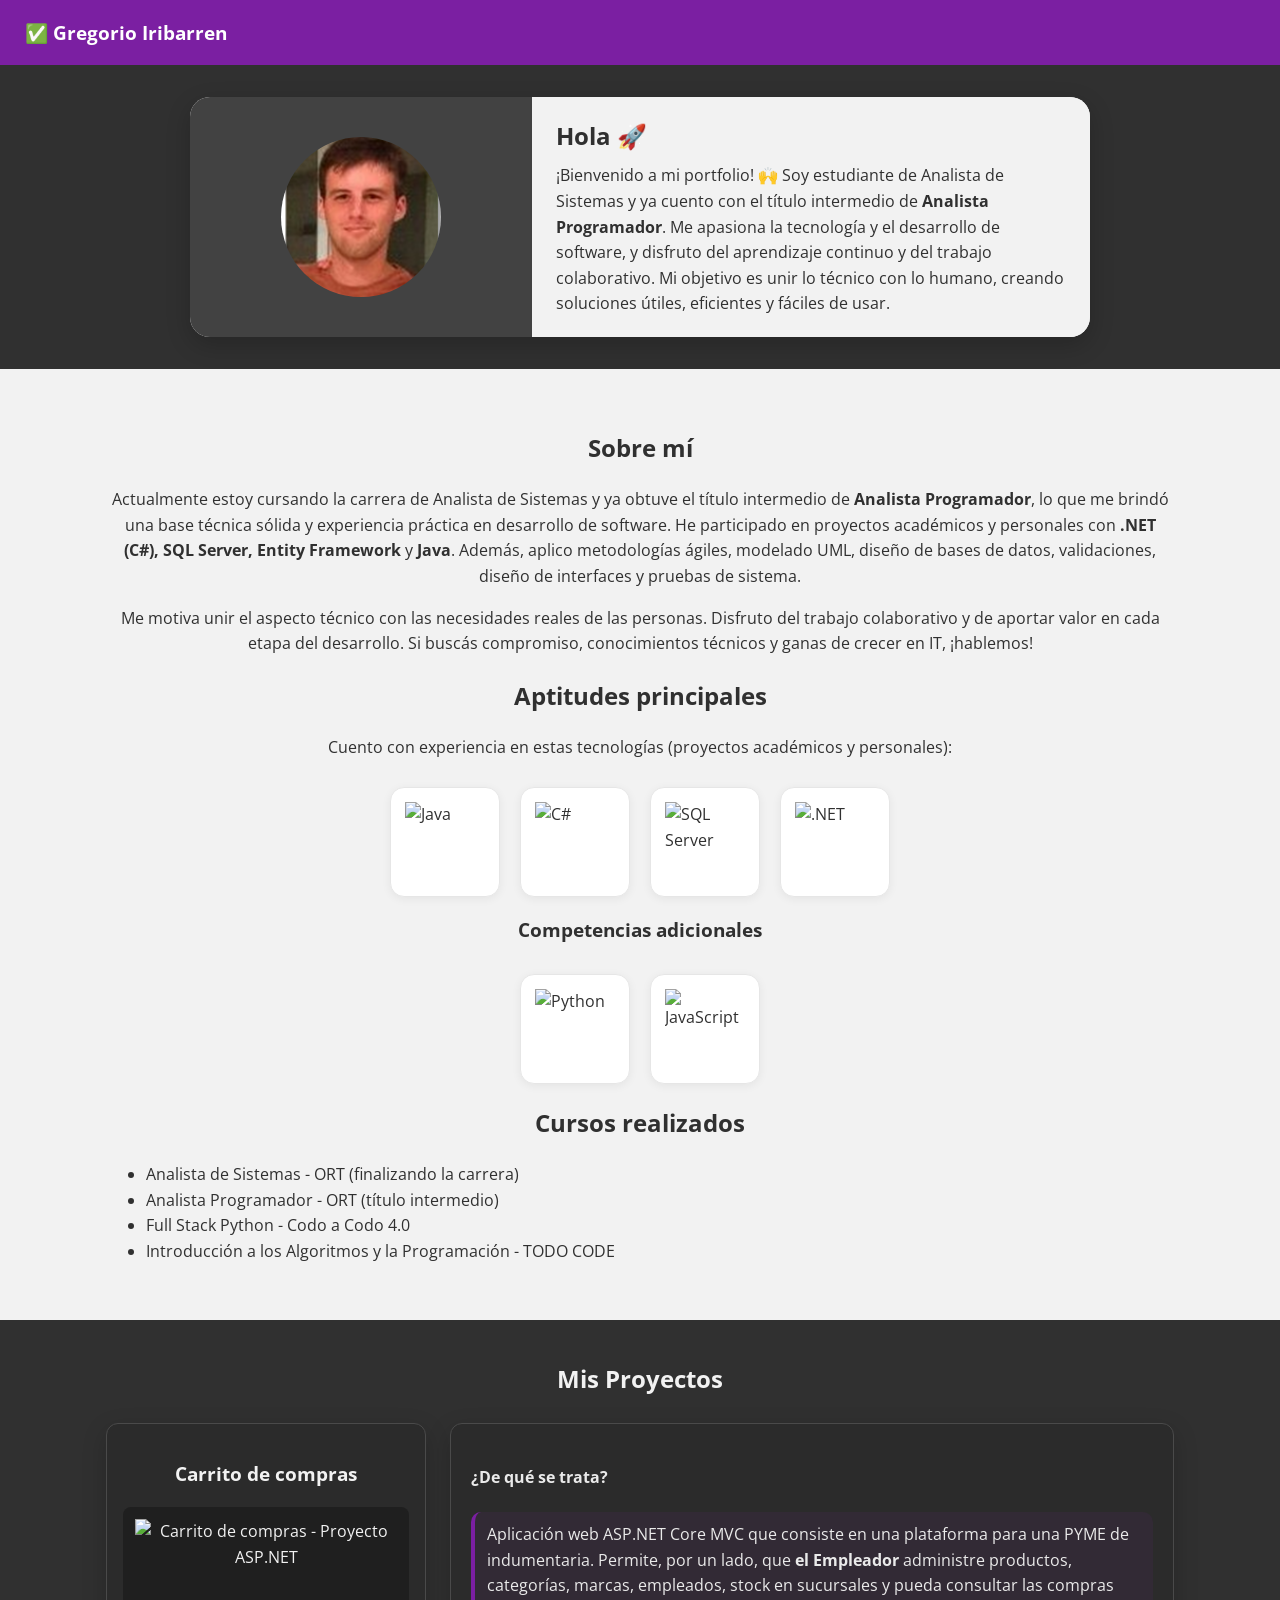
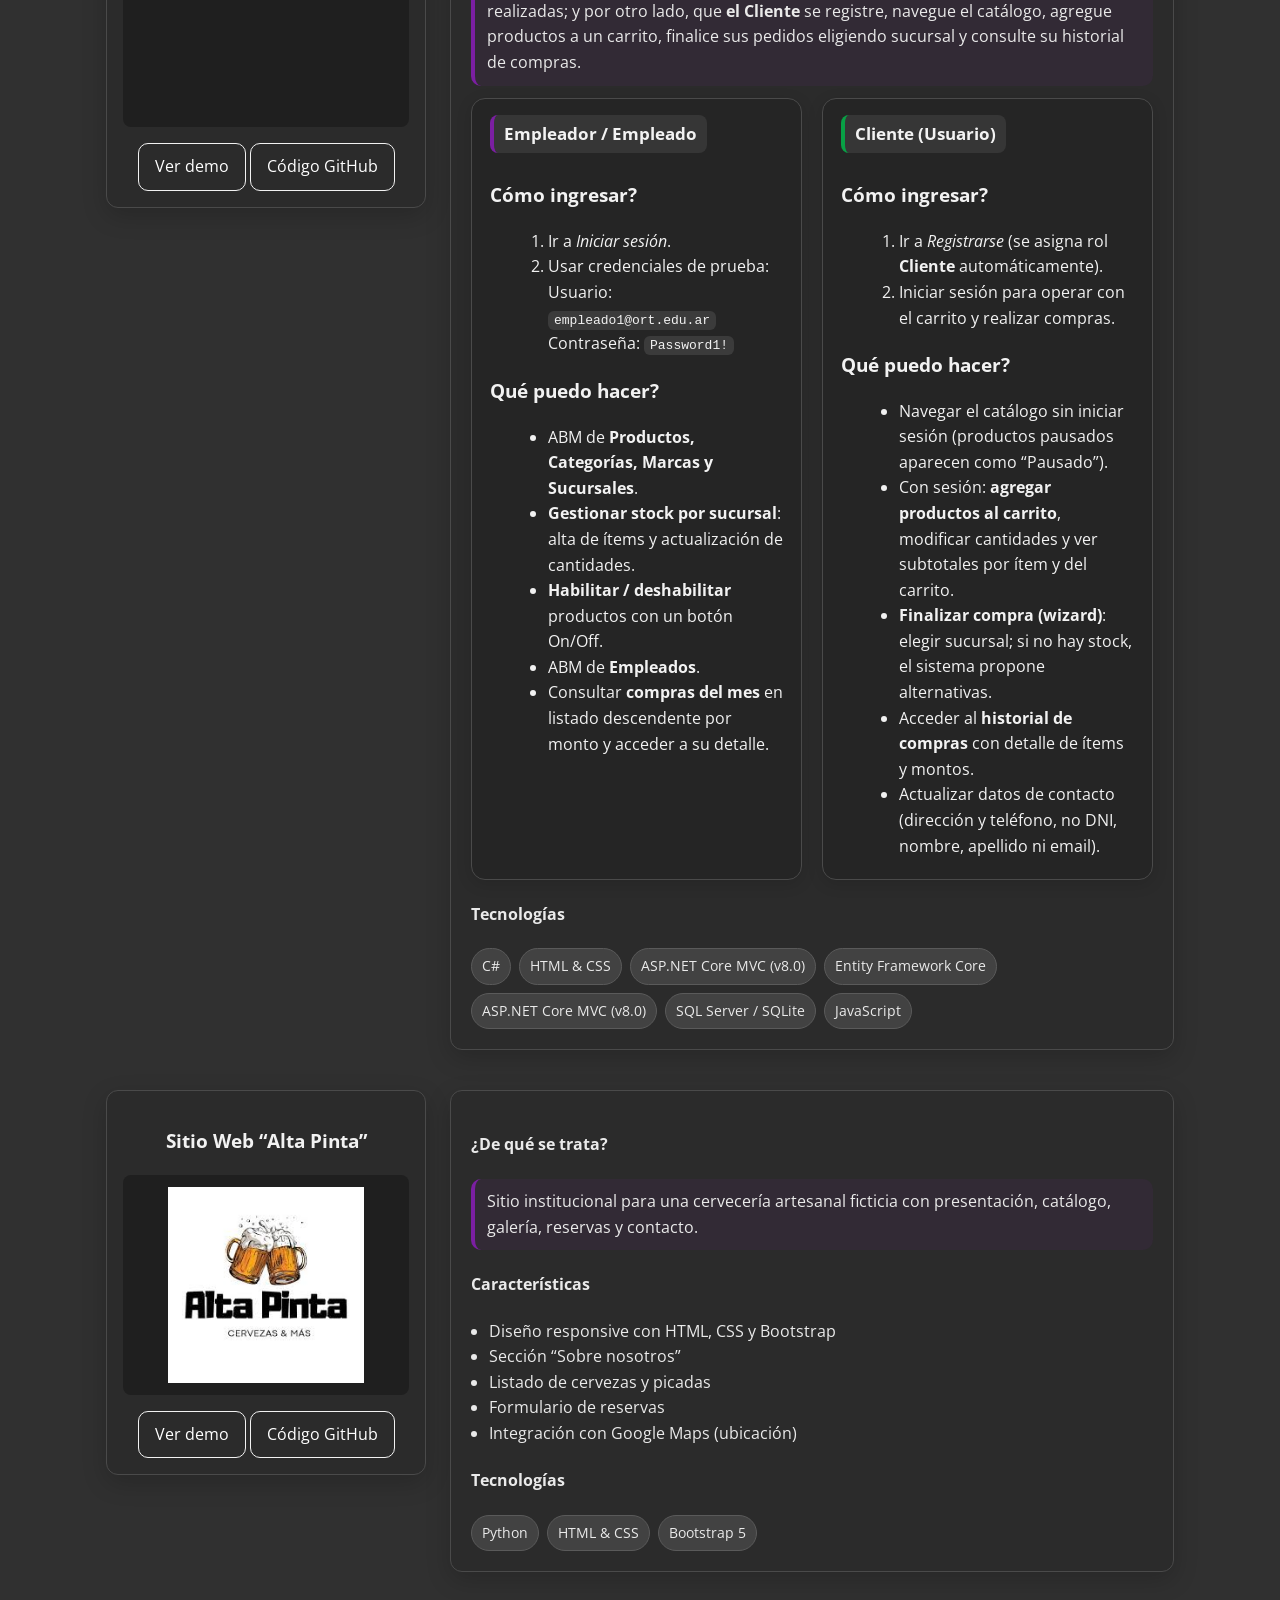
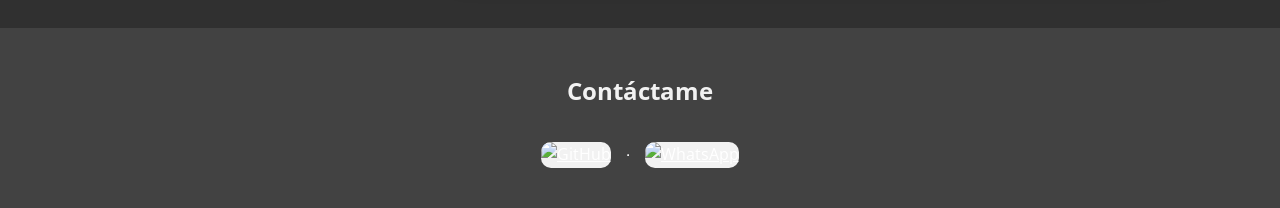
==== index.html @ 299ac236 "cambios en la descripción del proyecto 1" ====
<!DOCTYPE html>
<html lang="es">

<head>
  <meta charset="UTF-8" />
  <meta http-equiv="X-UA-Compatible" content="IE=edge" />
  <meta name="viewport" content="width=device-width, initial-scale=1.0" />
  <meta name="description"
    content="Portfolio de Gregorio Iribarren: proyectos en Java, .NET, SQL, Python y desarrollo web." />
  <link rel="icon" href="imagenes/Foto.png" />
  <title>Gregorio Iribarren / Portfolio 🔥</title>

  <link rel="preconnect" href="https://fonts.googleapis.com" />
  <link rel="preconnect" href="https://fonts.gstatic.com" crossorigin />
  <link href="https://fonts.googleapis.com/css2?family=Open+Sans:wght@400;600&display=swap" rel="stylesheet" />
  <link rel="stylesheet" href="estilos.css" />
</head>

<body>
  <header>
    <h1 class="sr-only">Portfolio de Gregorio Iribarren</h1>
    <h3>✅ Gregorio Iribarren</h3>
  </header>

  <!-- HERO -->
  <section class="uno">
    <div class="caja-central">
      <div class="caja-cara">
        <img class="cara" src="imagenes/Foto.png" alt="Foto de Gregorio" loading="lazy" />
      </div>
      <div class="caja-presentacion">
        <div>
          <h2 class="hero-titulo">Hola 🚀</h2>
          <p class="presentacion">
            ¡Bienvenido a mi portfolio! 🙌 Soy estudiante de Analista de Sistemas y ya cuento con el título intermedio
            de <strong>Analista Programador</strong>. Me apasiona la tecnología y el desarrollo de software, y disfruto
            del aprendizaje continuo y del trabajo colaborativo. Mi objetivo es unir lo técnico con lo humano, creando
            soluciones útiles, eficientes y fáciles de usar.
          </p>
        </div>
      </div>
    </div>
  </section>

  <!-- SOBRE MÍ -->
  <section class="dos">
    <div class="container">
      <h2>Sobre mí</h2>
      <p>
        Actualmente estoy cursando la carrera de Analista de Sistemas y ya obtuve el título intermedio de
        <strong>Analista Programador</strong>, lo que me brindó una base técnica sólida y experiencia práctica en
        desarrollo de software. He participado en proyectos académicos y personales con
        <strong>.NET (C#), SQL Server, Entity Framework</strong> y <strong>Java</strong>. Además, aplico metodologías
        ágiles, modelado UML, diseño de bases de datos, validaciones, diseño de interfaces y pruebas de sistema.
      </p>
      <p>
        Me motiva unir el aspecto técnico con las necesidades reales de las personas. Disfruto del trabajo colaborativo
        y de aportar valor en cada etapa del desarrollo. Si buscás compromiso, conocimientos técnicos y ganas de crecer
        en IT, ¡hablemos!
      </p>

      <h2>Aptitudes principales</h2>
      <p>Cuento con experiencia en estas tecnologías (proyectos académicos y personales):</p>

      <div class="aptitudes">
        <div class="tech-list">
          <img src="https://images.seeklogo.com/logo-png/15/1/java-logo-png_seeklogo-158094.png" class="tech" alt="Java"
            loading="lazy" />
          <img src="https://upload.wikimedia.org/wikipedia/commons/4/4f/Csharp_Logo.png" class="tech" alt="C#"
            loading="lazy" />
          <img
            src="https://w7.pngwing.com/pngs/525/959/png-transparent-microsoft-azure-sql-database-microsoft-sql-server-cloud-computing-text-trademark-logo.png"
            class="tech" alt="SQL Server" loading="lazy" />
          <img src="https://encrypted-tbn0.gstatic.com/images?q=tbn:ANd9GcSnt0s4-cSHFsZEacCtBUlw-mhL3CW2mI-KJw&s"
            class="tech" alt=".NET" loading="lazy" />
        </div>
      </div>

      <h3 class="subtitulo-centrado">Competencias adicionales</h3>
      <div class="extra-tech-list">
        <img src="https://blog.vermiip.es/wp-content/uploads/2023/10/Python-Symbol_0.png" class="tech" alt="Python"
          loading="lazy" />
        <img src="https://upload.wikimedia.org/wikipedia/commons/6/6a/JavaScript-logo.png" class="tech" alt="JavaScript"
          loading="lazy" />
      </div>

      <h2>Cursos realizados</h2>
      <ul>
        <li>Analista de Sistemas - ORT (finalizando la carrera)</li>
        <li>Analista Programador - ORT (título intermedio)</li>
        <li>Full Stack Python - Codo a Codo 4.0</li>
        <li>Introducción a los Algoritmos y la Programación - TODO CODE</li>
      </ul>
    </div>
  </section>

  <!-- PROYECTOS -->
  <section class="tres" id="proyecto">
    <div class="container">
      <h2 class="titulo-centrado">Mis Proyectos</h2>

      <!-- Proyecto 1 -->
      <div class="projects-grid">
        <article class="project-card">
          <h3>Carrito de compras</h3>
          <img
            src="https://static.vecteezy.com/system/resources/previews/002/002/773/non_2x/shopping-cart-with-shopping-bags-free-vector.jpg"
            alt="Carrito de compras - Proyecto ASP.NET" loading="lazy" />
          <div class="project-links">
            <a class="btn" href="http://www.carritocomprasropayaccesorios.somee.com" target="_blank"
              rel="noopener noreferrer">Ver
              demo</a>
            <a class="btn github-btn" href="https://github.com/gregoiri/Carrito-de-Compras" target="_blank"
              rel="noopener noreferrer">Código GitHub</a>
          </div>
        </article>

        <article class="project-info">
          <div class="project-block">
            <h4>¿De qué se trata?</h4>
            <p class="intro-proy">
             Aplicación web ASP.NET Core MVC que consiste en una plataforma para una PYME de indumentaria.
              Permite, por un lado, que <strong>el Empleador </strong>administre productos, categorías, marcas, empleados, 
              stock en sucursales y pueda consultar las compras realizadas; y por otro lado, que <strong>el Cliente</strong> se registre, 
              navegue el catálogo, agregue productos a un carrito, finalice sus pedidos eligiendo sucursal y 
              consulte su historial de compras.
            </p>

            <div class="role-cards">

              <!-- EMPLEADOR / EMPLEADO -->
              <section class="role-card">
                <div class="role-title">Empleador / Empleado</div>

                <h3>Cómo ingresar?</h3>
                <ol class="steps">
                  <li>Ir a <em>Iniciar sesión</em>.</li>
                  <li>Usar credenciales de prueba:
                    <br>Usuario: <code>empleado1@ort.edu.ar</code>
                    <br>Contraseña: <code>Password1!</code>
                  </li>
                </ol>

                <h3>Qué puedo hacer?</h3>
                <ul class="role-can">
                  <li>ABM de <strong>Productos, Categorías, Marcas y Sucursales</strong>.</li>
                  <li><strong>Gestionar stock por sucursal</strong>: alta de ítems y actualización de cantidades.</li>
                  <li><strong>Habilitar / deshabilitar</strong> productos con un botón On/Off.</li>
                  <li>ABM de <strong>Empleados</strong>.</li>
                  <li>Consultar <strong>compras del mes</strong> en listado descendente por monto y acceder a su
                    detalle.</li>
                </ul>
              </section>

              <!-- CLIENTE / USUARIO -->
              <section class="role-card">
                <div class="role-title role-user">Cliente (Usuario)</div>

                <h3>Cómo ingresar?</h3>
                <ol class="steps">
                  <li>Ir a <em>Registrarse</em> (se asigna rol <strong>Cliente</strong> automáticamente).</li>
                  <li>Iniciar sesión para operar con el carrito y realizar compras.</li>
                </ol>

                <h3>Qué puedo hacer?</h3>
                <ul class="role-can">
                  <li>Navegar el catálogo sin iniciar sesión (productos pausados aparecen como “Pausado”).</li>
                  <li>Con sesión: <strong>agregar productos al carrito</strong>, modificar cantidades y ver subtotales
                    por ítem y del carrito.</li>
                  <li><strong>Finalizar compra (wizard)</strong>: elegir sucursal; si no hay stock, el sistema propone
                    alternativas.</li>
                  <li>Acceder al <strong>historial de compras</strong> con detalle de ítems y montos.</li>
                  <li>Actualizar datos de contacto (dirección y teléfono, no DNI, nombre, apellido ni email).</li>
                </ul>
              </section>

            </div>
          </div>
          <div class="project-block">
            <h4>Tecnologías</h4>
            <ul class="badges">
              <li class="badge">C#</li>
              <li class="badge">HTML &amp; CSS</li>
              <li class="badge">ASP.NET Core MVC (v8.0)</li>
              <li class="badge">Entity Framework Core</li>
              <li class="badge">ASP.NET Core MVC (v8.0)</li>
              <li class="badge">SQL Server / SQLite</li>
              <li class="badge">JavaScript</li>


            </ul>
          </div>


        </article>
      </div>

      <!-- Proyecto 2 -->
      <div class="projects-grid" style="margin-top:40px;">
        <article class="project-card">
          <h3>Sitio Web “Alta Pinta”</h3>
          <img src="imagenes/images.jpeg" alt="Proyecto Full Stack Python - Alta Pinta (cerveza)" loading="lazy" />
          <div class="project-links">
            <a class="btn" href="https://gregoiri.github.io/AltaPinta/" target="_blank" rel="noopener noreferrer">Ver
              demo</a>
            <a class="btn github-btn" href="https://github.com/gregoiri/AltaPinta" target="_blank"
              rel="noopener noreferrer">Código GitHub</a>
          </div>
        </article>

        <article class="project-info">
          <h4>¿De qué se trata?</h4>
          <p class="intro-proy">
            Sitio institucional para una cervecería artesanal ficticia con presentación,
            catálogo, galería, reservas y contacto.
          </p>

          <div class="project-block">
            <h4>Características</h4>
            <ul class="bullets">
              <li>Diseño responsive con HTML, CSS y Bootstrap</li>
              <li>Sección “Sobre nosotros”</li>
              <li>Listado de cervezas y picadas</li>
              <li>Formulario de reservas</li>
              <li>Integración con Google Maps (ubicación)</li>
            </ul>
          </div>

          <div class="project-block">
            <h4>Tecnologías</h4>
            <ul class="badges">
              <li class="badge">Python</li>
              <li class="badge">HTML &amp; CSS</li>
              <li class="badge">Bootstrap 5</li>
            </ul>
          </div>
        </article>
      </div>
    </div>
  </section>

  <!-- FOOTER -->
  <footer>
    <h2>Contáctame</h2>
    <div class="contacto">
      <a href="https://github.com/gregoiri" target="_blank" rel="noopener noreferrer"
        aria-label="Ir al perfil de GitHub de Gregorio">
        <img src="https://cdn-icons-png.flaticon.com/512/25/25231.png" class="red-social" alt="GitHub" loading="lazy" />
      </a>
      <hr />
      <a href="https://wa.me/541168976868" target="_blank" rel="noopener noreferrer"
        aria-label="Enviar mensaje por WhatsApp a Gregorio">
        <img src="https://upload.wikimedia.org/wikipedia/commons/6/6b/WhatsApp.svg" class="red-social" alt="WhatsApp"
          loading="lazy" />
      </a>
    </div>
  </footer>
</body>

</html>
---- estilos.css ----
/* ---------- Base ---------- */
* { box-sizing: border-box; }
:root{
  --bg-dark: #303030;
  --bg-darker: #2b2b2b;
  --bg-card: #252525;
  --text: #303030;
  --text-inv: #F2F2F2;
  --brand: #7b1fa2;
  --border: #4a4a4a;
}

html { scroll-behavior: smooth; }
body{
  margin: 0;
  font-family: 'Open Sans', sans-serif;
  line-height: 1.6;
  color: var(--text);
  -webkit-font-smoothing: antialiased;
  text-rendering: optimizeLegibility;
}
.container{
  width: 100%;
  max-width: 1100px;
  margin: 0 auto;
  padding: 0 16px;
}
header{
  height: 65px;
  background-color: var(--brand);
  color: white;
  display: flex;
  align-items: center;
  padding-left: 25px;
}

/* utilidades */
.sr-only{
  position: absolute !important;
  width: 1px; height: 1px;
  padding: 0; margin: -1px;
  overflow: hidden; clip: rect(0,0,0,0);
  white-space: nowrap; border: 0;
}
.subtitulo-centrado, .titulo-centrado { text-align: center; }

/* ---------- Hero ---------- */
.cara{
  border-radius: 500px;
  width: 160px;
  height: 160px;
  object-fit: cover;
}
.uno{
  display: flex;
  justify-content: center;
  background-color: var(--bg-dark);
  color: white;
  padding: 32px 16px;
}
.caja-central{
  width: 100%;
  max-width: 900px;
  display: flex;
  gap: 0;
  border-radius: 20px;
  overflow: hidden;
  background: #F2F2F2;
  box-shadow: 0 8px 24px rgba(0,0,0,.2);
}
.caja-cara{
  display: flex;
  justify-content: center;
  align-items: center;
  width: 38%;
  background-color: #424242;
  padding: 24px;
}
.caja-presentacion{
  display: flex;
  justify-content: center;
  align-items: center;
  width: 62%;
  background-color: #F2F2F2;
  color: var(--text);
  padding: 20px 24px;
}
.hero-titulo { margin: 0 0 8px; }
.presentacion{ margin: 0; }

/* ---------- Sección “Sobre mí” ---------- */
.dos {
  background-color: #F2F2F2;
  padding: 40px 0;
}
.aptitudes{ margin-top: 8px; }
.dos h2, .dos p { text-align: center; }

.tech-list,
.extra-tech-list {
  display: flex;
  justify-content: center;
  align-items: center;
  flex-wrap: wrap;
  gap: 20px;                 /* separación prolija */
  padding-top: 10px;
}

/* ---------- Logos uniformes con animación ---------- */
.tech {
  width: 110px;
  height: 110px;
  object-fit: contain;
  aspect-ratio: 1 / 1;
  display: block;

  background: #fff;
  border: 1px solid #e6e6e6;
  border-radius: 14px;
  padding: 14px;

  box-shadow: 0 2px 10px rgba(0,0,0,.06);
  transition: transform .25s ease, box-shadow .25s ease; /* animación suave */
  will-change: transform;
}

.tech:hover,
.tech:focus-visible {
  transform: translate3d(0,-8px,0);  /* se corre un poquito para arriba */
  box-shadow: 0 10px 22px rgba(0,0,0,.18);
  outline: none;
  cursor: pointer;
}

/* ---------- Sección Proyectos ---------- */
.tres{
  background-color: var(--bg-dark);
  color: var(--text-inv);
  padding: 40px 0 56px;
}
.tres h2{ margin: 0 0 24px 0; }

/* Grid 2 columnas desktop */
.projects-grid{
  display: grid;
  grid-template-columns: 320px 1fr;
  gap: 24px;
  align-items: start;
}

/* Tarjeta izquierda */
.project-card{
  background: var(--bg-darker);
  border: 1px solid var(--border);
  border-radius: 12px;
  padding: 16px;
  text-align: center;
  box-shadow: 0 8px 24px rgba(0,0,0,.18);
}

/* Imágenes de proyectos con tamaño uniforme */
.project-card img{
  width: 100%;
  height: 220px;          /* todas igual de altas */
  object-fit: contain;    /* no deforma */
  background: #1f1f1f;    /* fondo neutro para logos */
  border-radius: 8px;
  display: block;
  margin: 10px 0 16px 0;
  padding: 12px;
}

/* Botones */
.btn, .card a, footer a{ color: white; }
.btn{
  display: inline-block;
  padding: 10px 16px;
  border: 1px solid var(--text-inv);
  border-radius: 10px;
  text-decoration: none;
  transition: transform .05s ease, background-color .2s ease, box-shadow .2s ease;
  outline: none;
}
.btn:hover{ background-color: #4a4a4a; box-shadow: 0 4px 14px rgba(0,0,0,.25); }
.btn:active{ transform: translateY(1px); }
.btn:focus-visible{
  box-shadow: 0 0 0 3px rgba(255,255,255,.3), 0 0 0 6px rgba(123,31,162,.6);
}

/* Columna derecha */
.project-info{
  background: var(--bg-darker);
  border: 1px solid var(--border);
  border-radius: 12px;
  padding: 20px;
  color: #eaeaea;
  box-shadow: 0 8px 24px rgba(0,0,0,.18);
}
.project-objetivo{ margin-top: 0; }
.project-block{ margin-top: 16px; }

/* Listas y badges */
.bullets{ margin: 8px 0 0 18px; padding: 0; }
.badges{
  display: flex; flex-wrap: wrap; gap: 8px;
  margin: 10px 0 0 0; padding: 0; list-style: none;
}
.badge{
  background: #424242;
  border: 1px solid #5a5a5a;
  border-radius: 999px;
  padding: 6px 10px;
  font-size: 14px;
  white-space: nowrap;
}

/* Nota/credenciales */
.project-note{
  margin-top: 18px;
  background: var(--bg-card);
  border-left: 4px solid var(--brand);
  padding: 12px 14px;
  border-radius: 8px;
  line-height: 1.5;
}

/* ---------- Footer ---------- */
.red-social{
  height: 60px;
  background-color: #F2F2F2;
  border-radius: 10px;
}
footer{
  background-color: #424242;
  display: flex;
  flex-direction: column;
  align-items: center;
  color: var(--text-inv);
  gap: 12px;
  padding: 24px 16px 40px;
}
.contacto{
  display: flex;
  gap: 16px;
  align-items: center;
}

.intro-proy{
  background: rgba(123,31,162,0.08);
  border-left: 4px solid var(--brand, #7b1fa2);
  padding: 10px 12px;
  border-radius: 10px;
  margin-bottom: 12px;
}

.role-cards{
  display:grid;
  gap:20px;
  grid-template-columns: repeat(auto-fit, minmax(280px, 1fr));
  margin-top:12px;
}

.role-card{
  background: var(--bg-card, #252525);
  color: var(--text-inv, #F2F2F2);
  border: 1px solid var(--border, #4a4a4a);
  border-radius: 14px;
  padding: 16px 18px;
  box-shadow: 0 4px 16px rgba(0,0,0,.12);
}

.role-title{
  font-weight: 700;
  font-size: 1.05rem;
  margin-bottom: 8px;
  padding: 6px 10px;
  border-left: 4px solid var(--brand, #7b1fa2);
  background: rgba(255,255,255,0.08);
  border-radius: 8px;
  display: inline-block;
}

.role-title.role-user{
  border-left-color: #08a045; /* leve contraste para “Usuario” */
}

.steps{ margin: 0 0 10px 18px; }
.role-can{ margin: 0 0 4px 18px; }
.role-card code{
  background: rgba(255,255,255,0.1);
  padding: 2px 6px; border-radius: 6px;
}


/* ---------- Responsive ---------- */
@media (max-width: 1000px) {
  .caja-central{
    flex-direction: column;
    max-width: 680px;
  }
  .caja-cara, .caja-presentacion{
    width: 100%;
  }
  .caja-cara{ padding: 20px; }
}

@media (max-width: 640px) {
  .cara{ width: 120px; height: 120px; }
  .projects-grid{
    grid-template-columns: 1fr; 
  }
  .tech{ width: 92px; height: 92px; padding: 12px; }
  .project-card img{ height: 180px; }
}

/* ---------- Accesibilidad: respeta “reducir movimiento” ---------- */
@media (prefers-reduced-motion: reduce) {
  * { transition: none !important; }
}
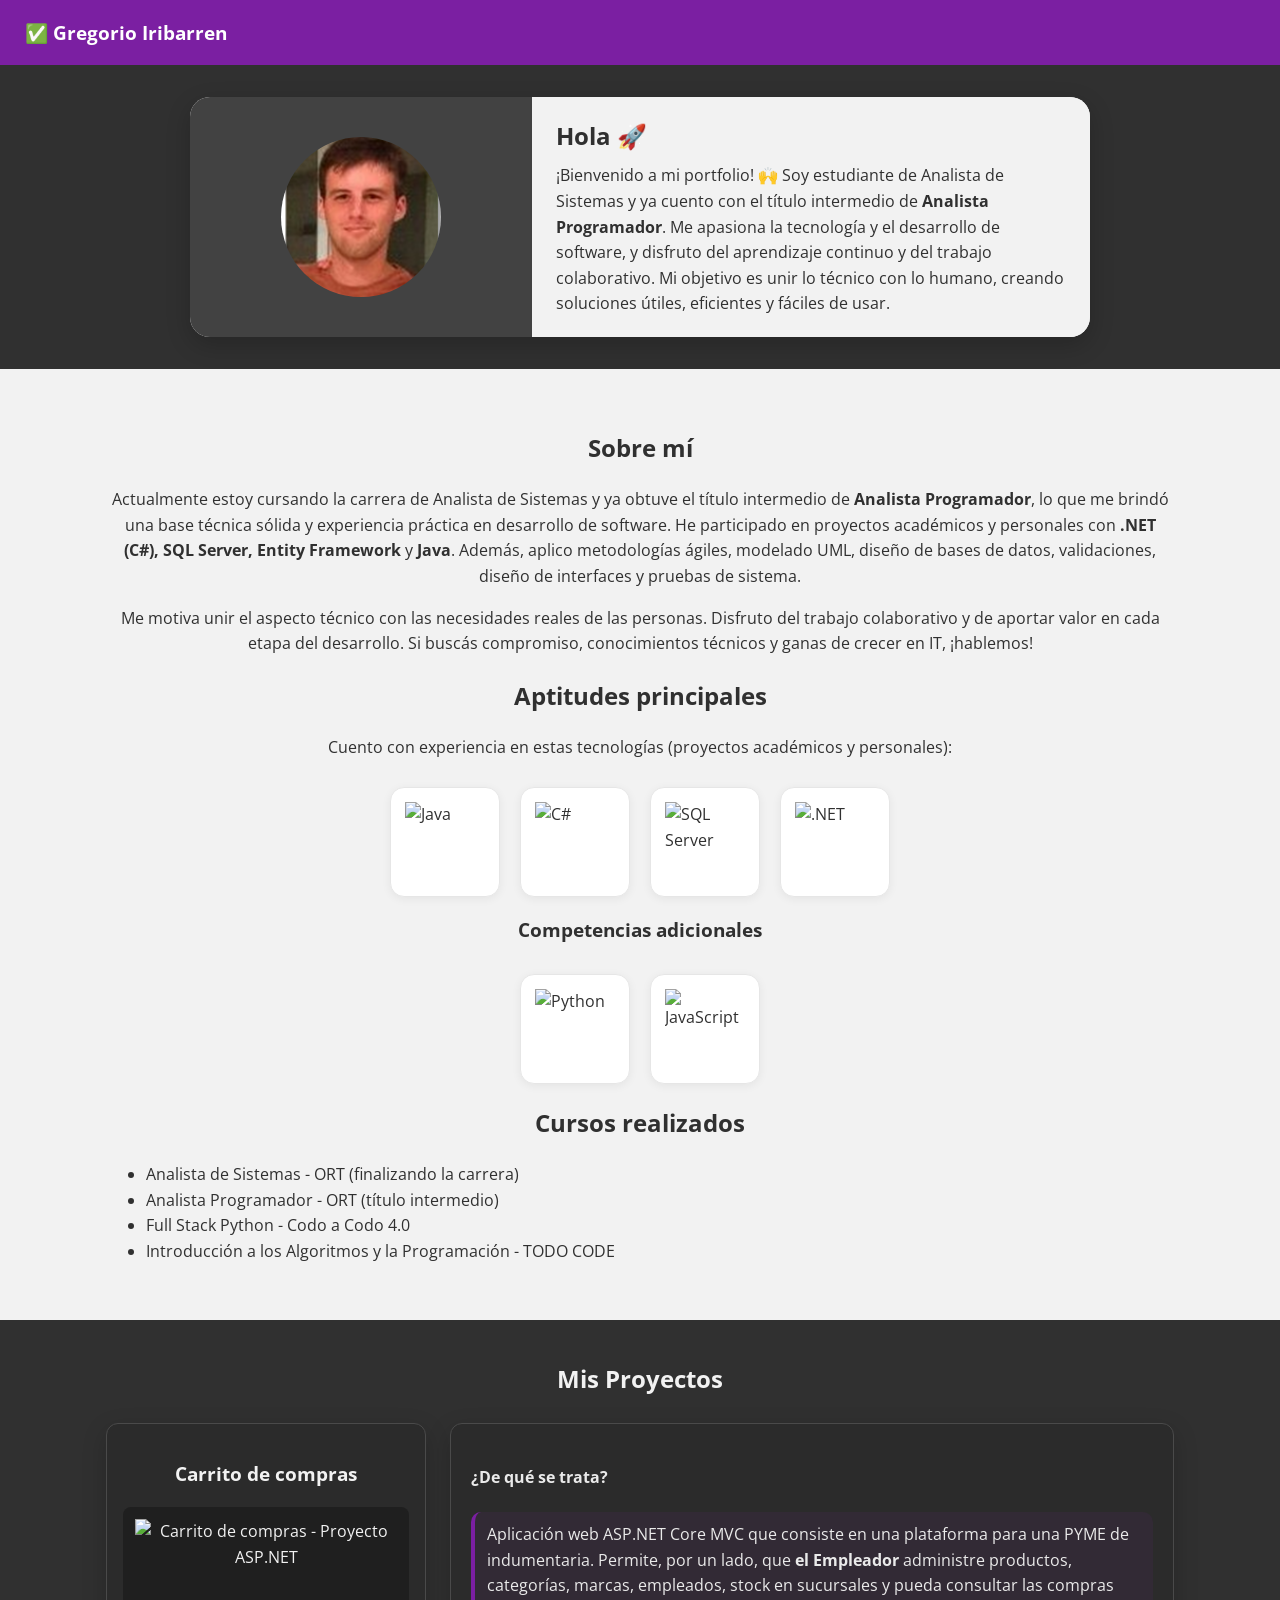
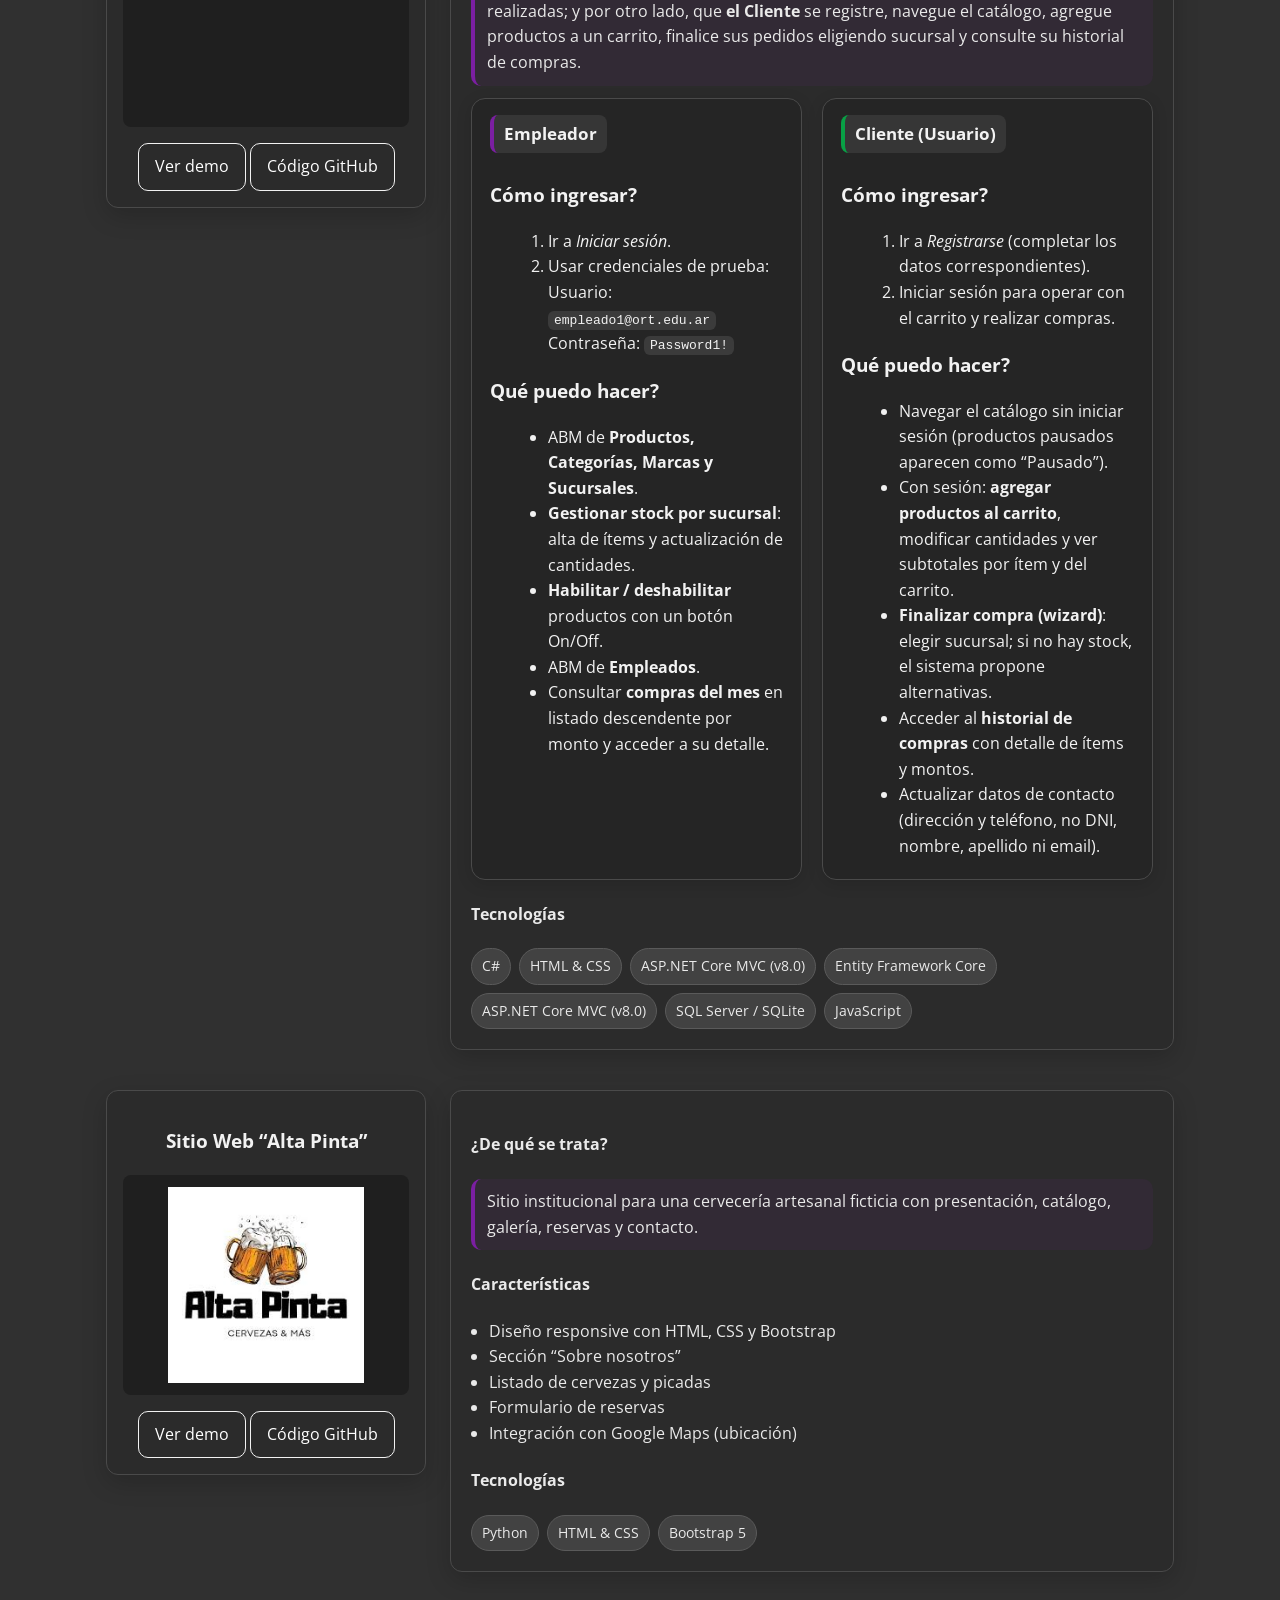
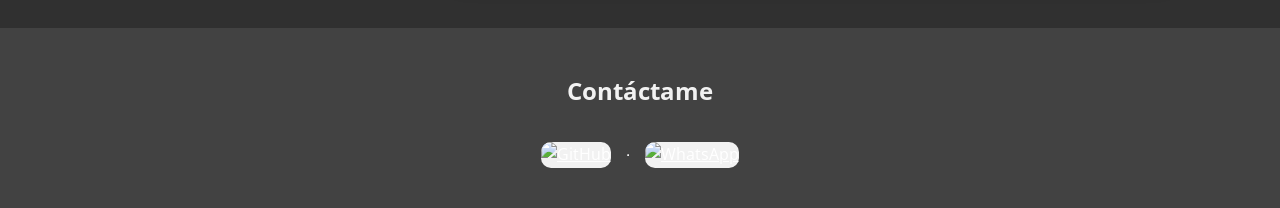
==== commit b95c8981: "cambio breve en el proyecto1" ====
--- a/index.html
+++ b/index.html
@@ -130,7 +130,7 @@
 
               <!-- EMPLEADOR / EMPLEADO -->
               <section class="role-card">
-                <div class="role-title">Empleador / Empleado</div>
+                <div class="role-title">Empleador</div>
 
                 <h3>Cómo ingresar?</h3>
                 <ol class="steps">
@@ -158,7 +158,7 @@
 
                 <h3>Cómo ingresar?</h3>
                 <ol class="steps">
-                  <li>Ir a <em>Registrarse</em> (se asigna rol <strong>Cliente</strong> automáticamente).</li>
+                  <li>Ir a <em>Registrarse</em> (completar los datos correspondientes).</li>
                   <li>Iniciar sesión para operar con el carrito y realizar compras.</li>
                 </ol>
 
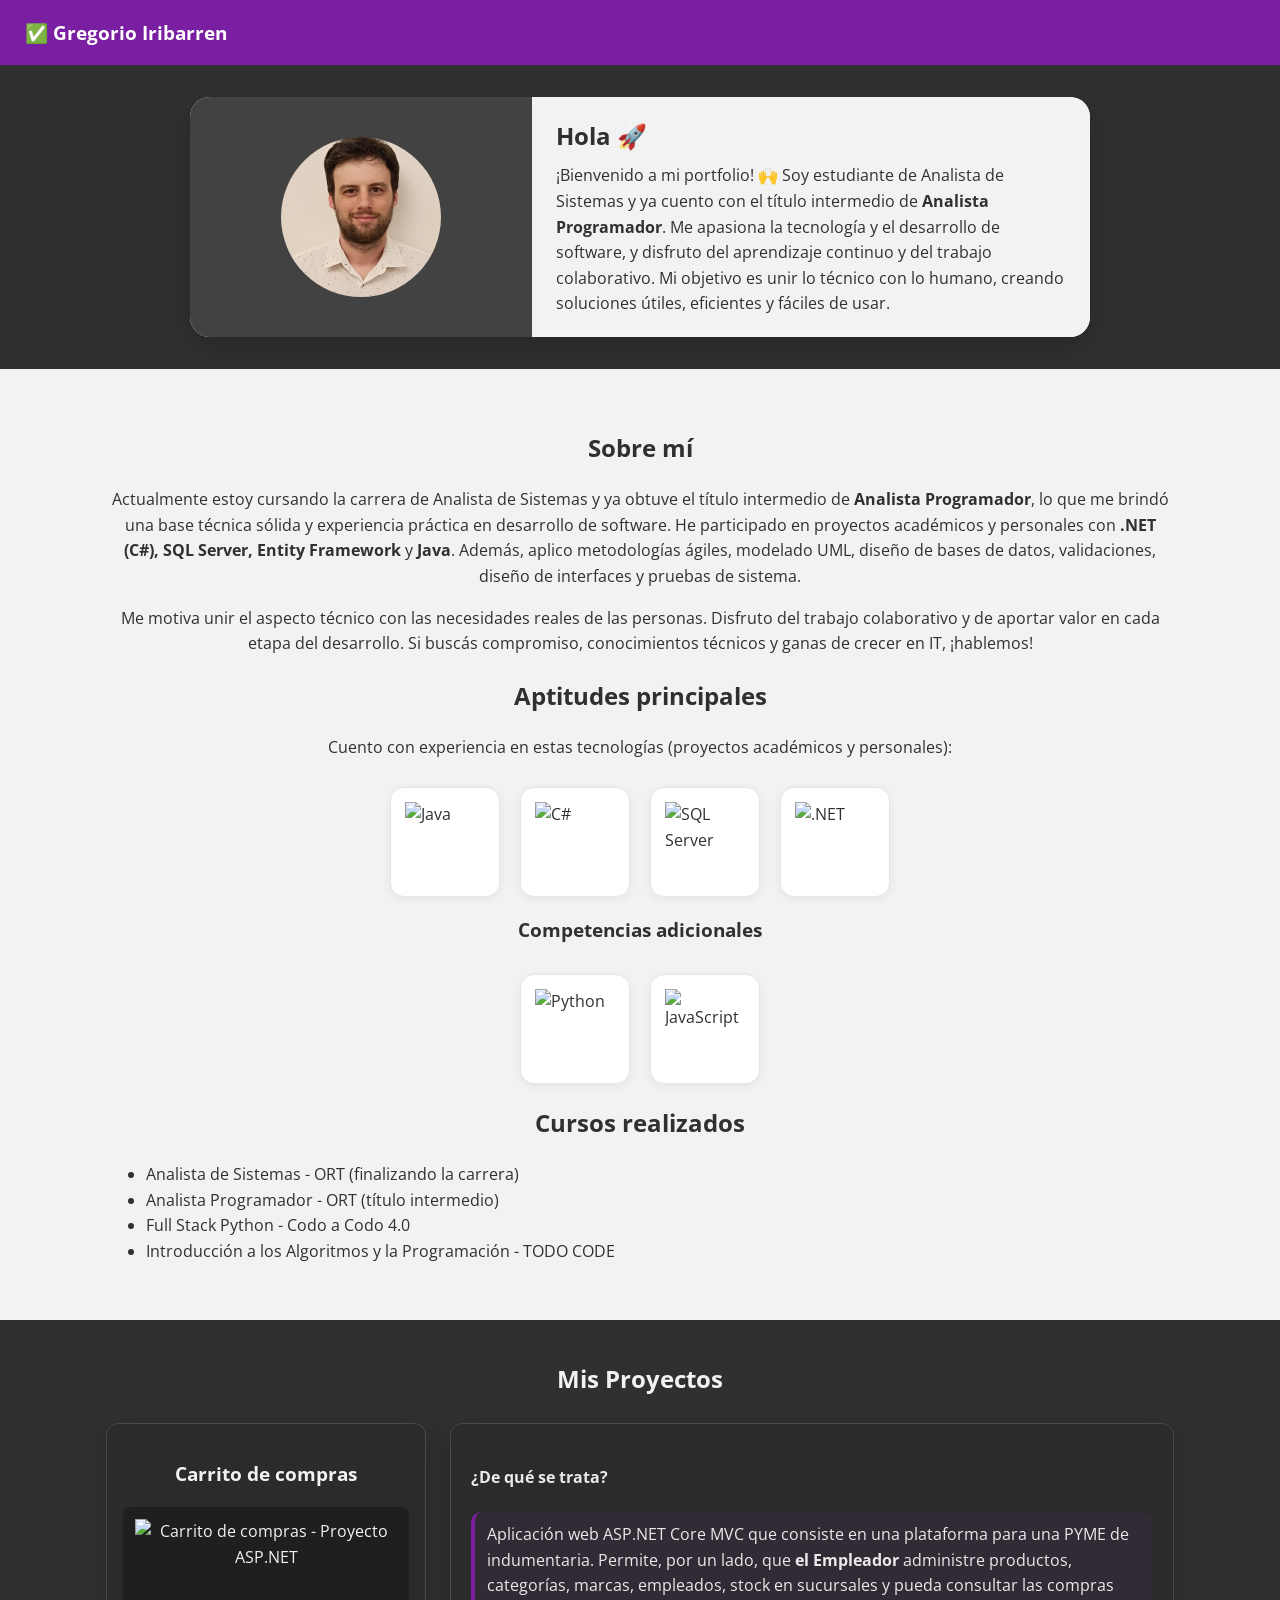
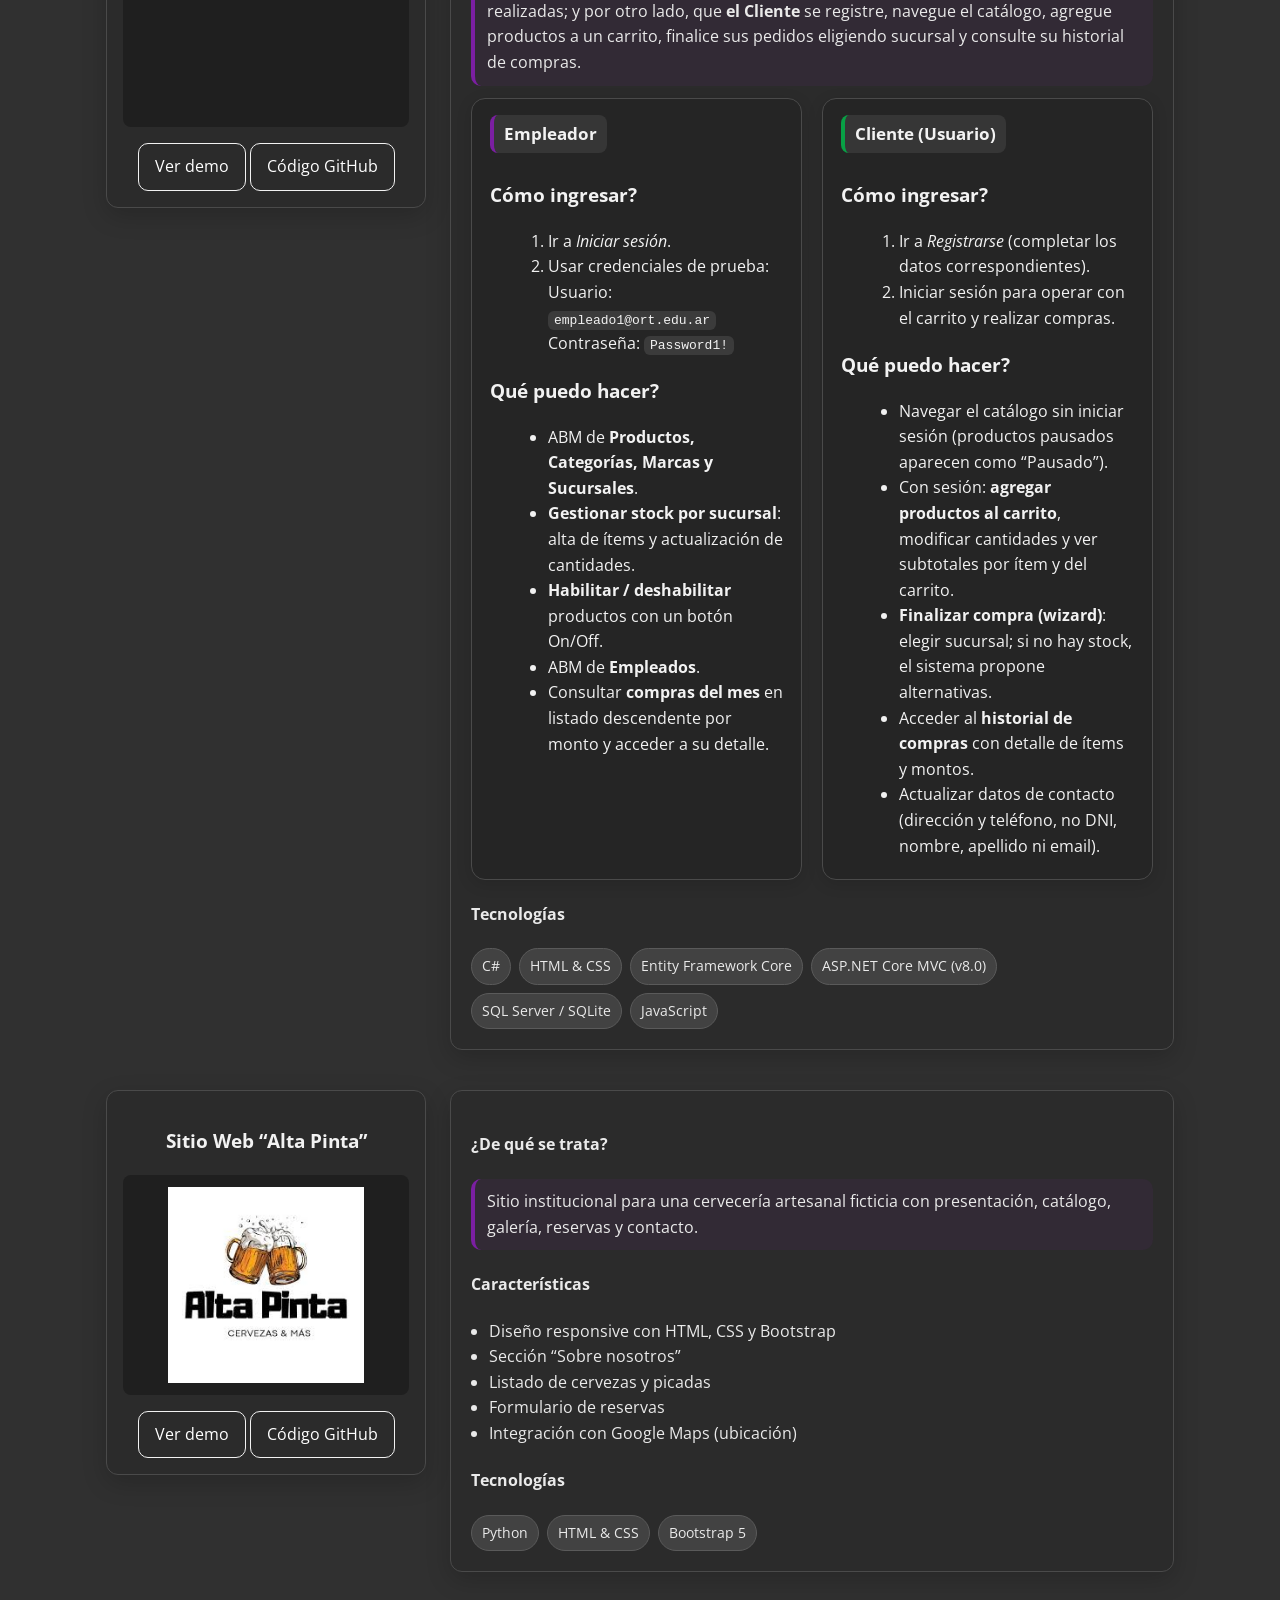
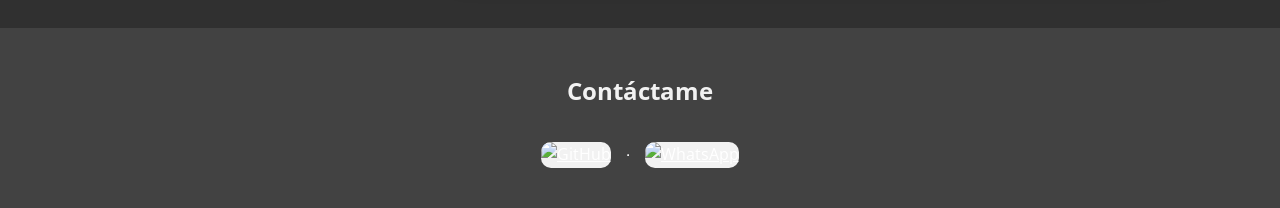
==== commit 49d42449: "eliminacion duplicado" ====
--- a/index.html
+++ b/index.html
@@ -181,7 +181,6 @@
             <ul class="badges">
               <li class="badge">C#</li>
               <li class="badge">HTML &amp; CSS</li>
-              <li class="badge">ASP.NET Core MVC (v8.0)</li>
               <li class="badge">Entity Framework Core</li>
               <li class="badge">ASP.NET Core MVC (v8.0)</li>
               <li class="badge">SQL Server / SQLite</li>
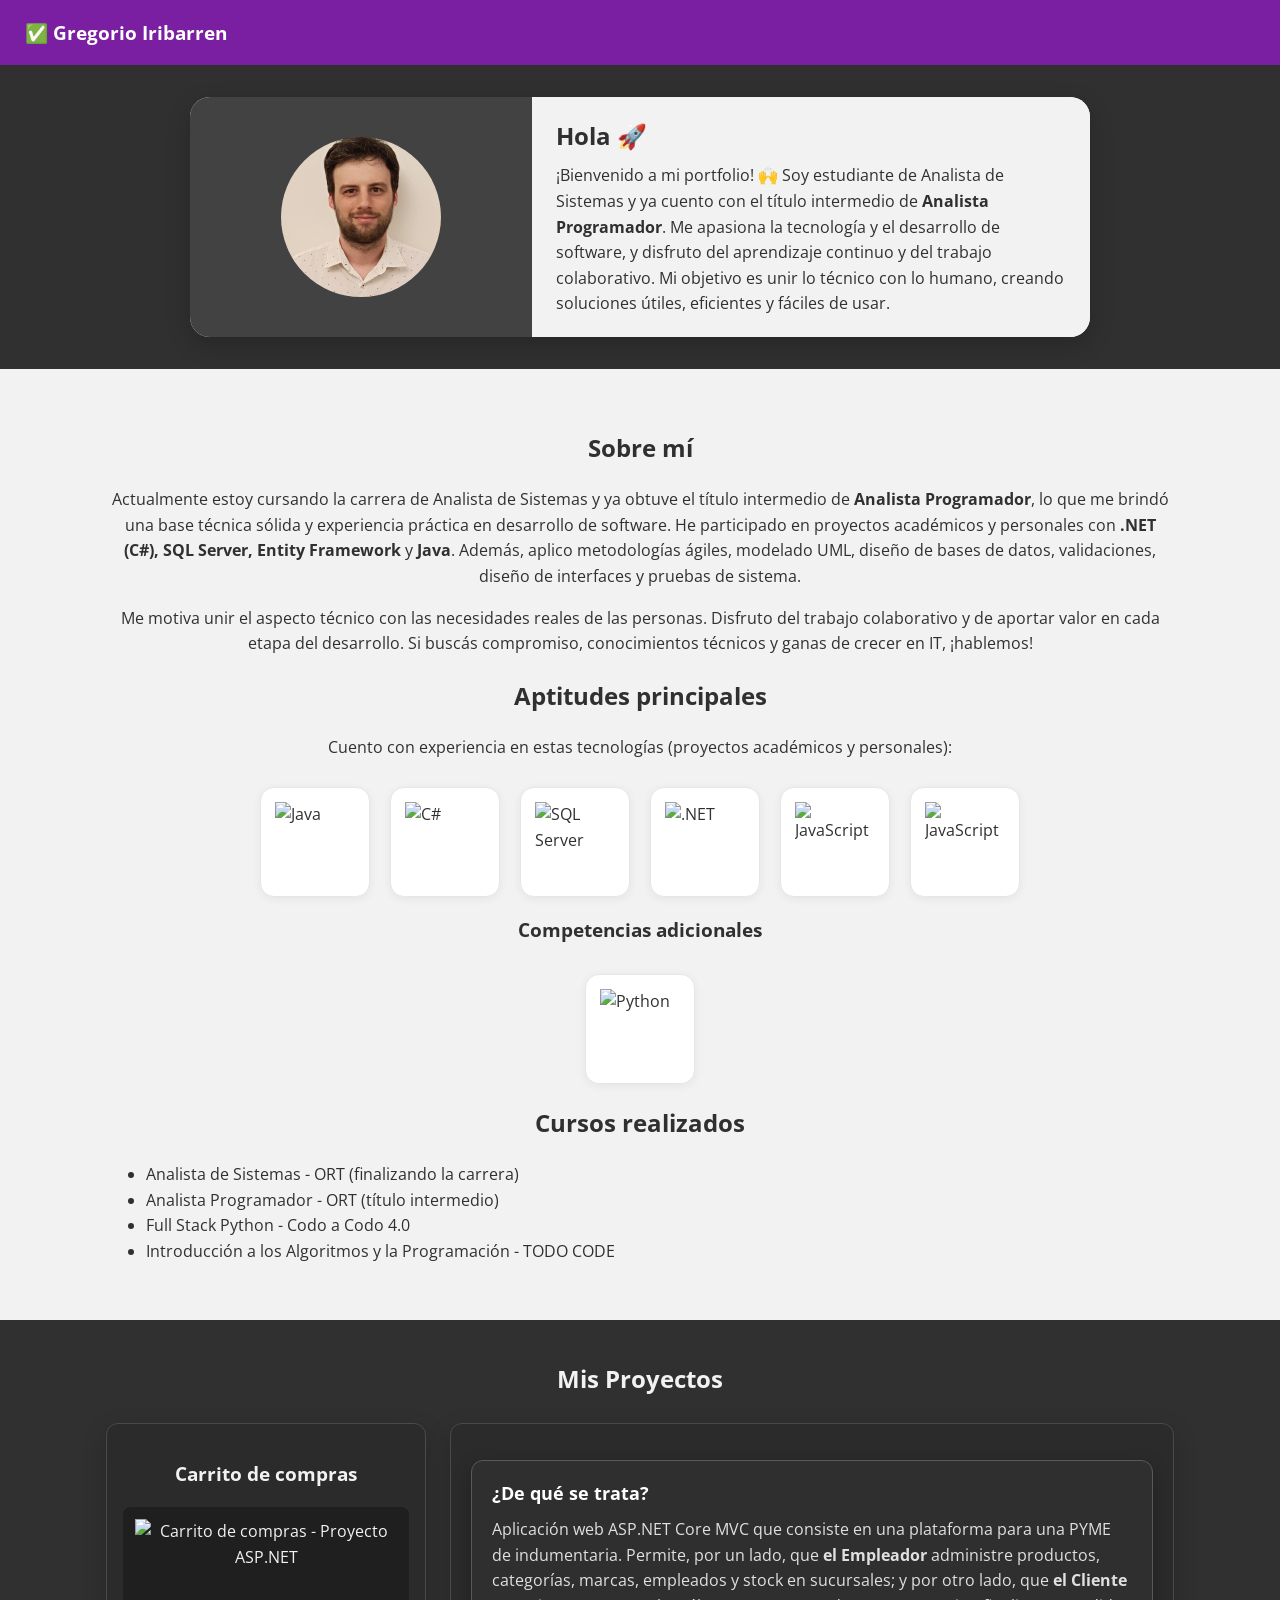
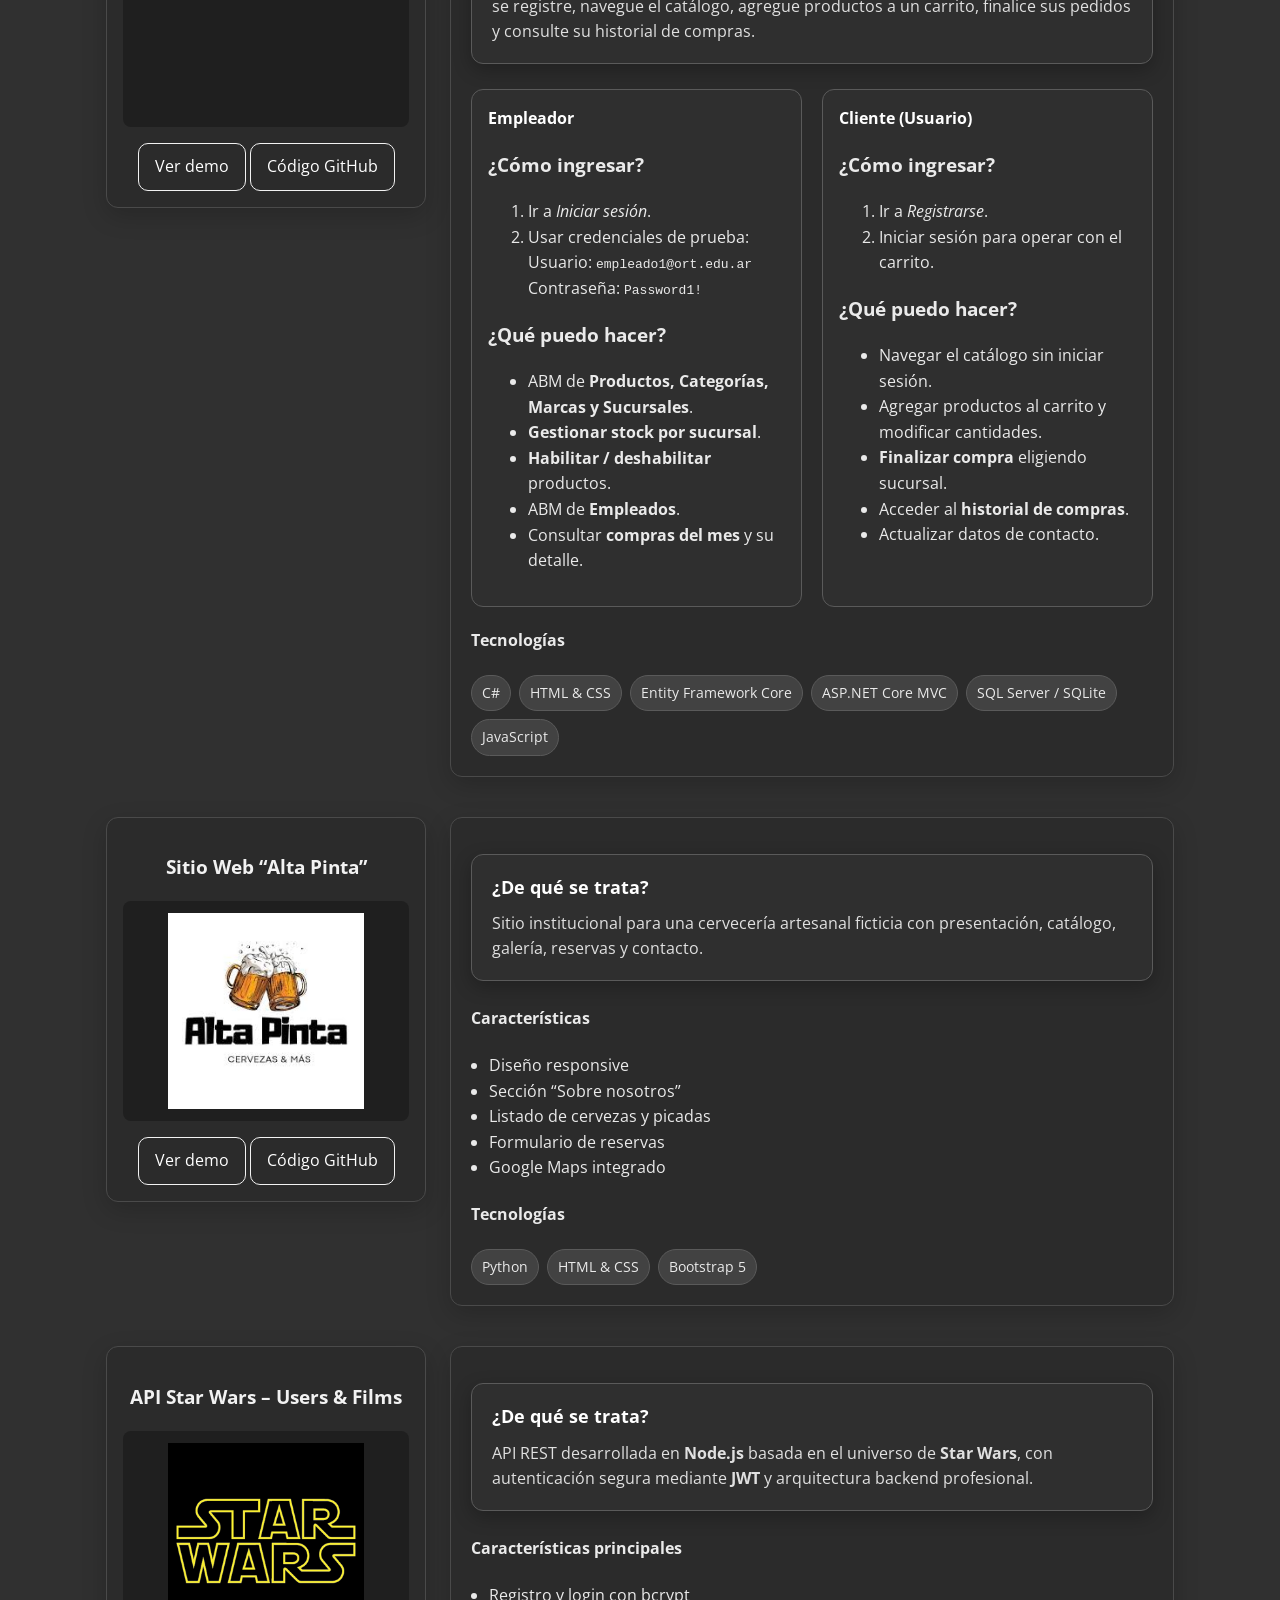
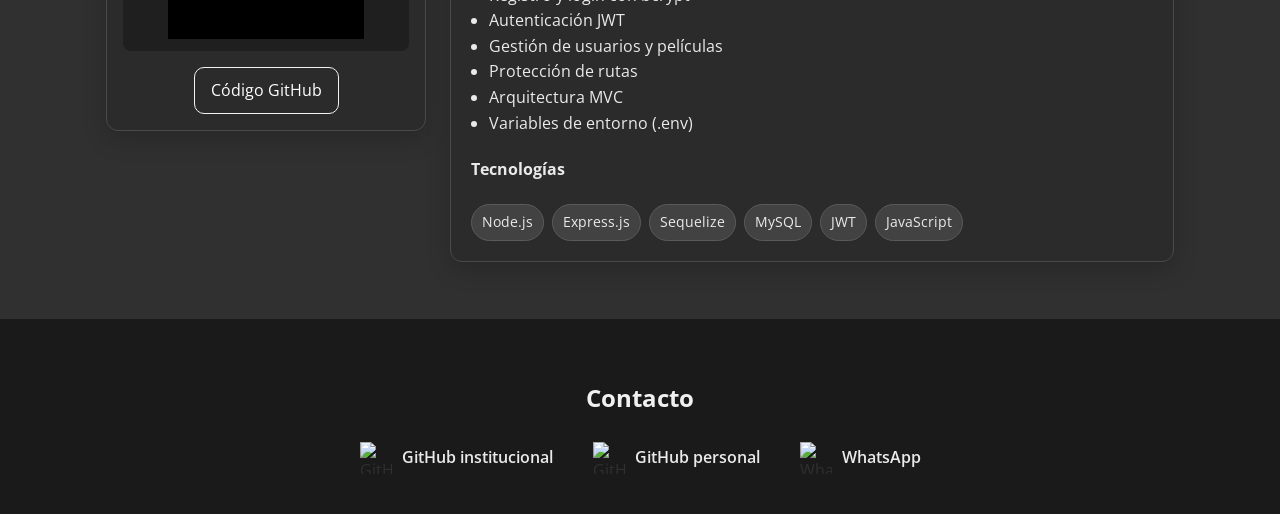
==== commit fd84438e: "agregado del proyecto adicional" ====
--- a/index.html
+++ b/index.html
@@ -73,6 +73,10 @@
             class="tech" alt="SQL Server" loading="lazy" />
           <img src="https://encrypted-tbn0.gstatic.com/images?q=tbn:ANd9GcSnt0s4-cSHFsZEacCtBUlw-mhL3CW2mI-KJw&s"
             class="tech" alt=".NET" loading="lazy" />
+                <img src="https://upload.wikimedia.org/wikipedia/commons/6/6a/JavaScript-logo.png" class="tech" alt="JavaScript"
+          loading="lazy" />
+            <img src="https://blog.agetic.gob.bo/wp-content/uploads/2016/07/nodejs-new-pantone-black.png" class="tech" alt="JavaScript"
+          loading="lazy" />
         </div>
       </div>
 
@@ -80,8 +84,7 @@
       <div class="extra-tech-list">
         <img src="https://blog.vermiip.es/wp-content/uploads/2023/10/Python-Symbol_0.png" class="tech" alt="Python"
           loading="lazy" />
-        <img src="https://upload.wikimedia.org/wikipedia/commons/6/6a/JavaScript-logo.png" class="tech" alt="JavaScript"
-          loading="lazy" />
+    
       </div>
 
       <h2>Cursos realizados</h2>
@@ -94,166 +97,282 @@
     </div>
   </section>
 
-  <!-- PROYECTOS -->
-  <section class="tres" id="proyecto">
-    <div class="container">
-      <h2 class="titulo-centrado">Mis Proyectos</h2>
-
-      <!-- Proyecto 1 -->
-      <div class="projects-grid">
-        <article class="project-card">
-          <h3>Carrito de compras</h3>
-          <img
-            src="https://static.vecteezy.com/system/resources/previews/002/002/773/non_2x/shopping-cart-with-shopping-bags-free-vector.jpg"
-            alt="Carrito de compras - Proyecto ASP.NET" loading="lazy" />
-          <div class="project-links">
-            <a class="btn" href="http://www.carritocomprasropayaccesorios.somee.com" target="_blank"
-              rel="noopener noreferrer">Ver
-              demo</a>
-            <a class="btn github-btn" href="https://github.com/gregoiri/Carrito-de-Compras" target="_blank"
-              rel="noopener noreferrer">Código GitHub</a>
-          </div>
-        </article>
-
-        <article class="project-info">
-          <div class="project-block">
-            <h4>¿De qué se trata?</h4>
-            <p class="intro-proy">
-             Aplicación web ASP.NET Core MVC que consiste en una plataforma para una PYME de indumentaria.
-              Permite, por un lado, que <strong>el Empleador </strong>administre productos, categorías, marcas, empleados, 
-              stock en sucursales y pueda consultar las compras realizadas; y por otro lado, que <strong>el Cliente</strong> se registre, 
-              navegue el catálogo, agregue productos a un carrito, finalice sus pedidos eligiendo sucursal y 
-              consulte su historial de compras.
-            </p>
-
-            <div class="role-cards">
-
-              <!-- EMPLEADOR / EMPLEADO -->
-              <section class="role-card">
-                <div class="role-title">Empleador</div>
-
-                <h3>Cómo ingresar?</h3>
-                <ol class="steps">
-                  <li>Ir a <em>Iniciar sesión</em>.</li>
-                  <li>Usar credenciales de prueba:
-                    <br>Usuario: <code>empleado1@ort.edu.ar</code>
-                    <br>Contraseña: <code>Password1!</code>
-                  </li>
-                </ol>
-
-                <h3>Qué puedo hacer?</h3>
-                <ul class="role-can">
-                  <li>ABM de <strong>Productos, Categorías, Marcas y Sucursales</strong>.</li>
-                  <li><strong>Gestionar stock por sucursal</strong>: alta de ítems y actualización de cantidades.</li>
-                  <li><strong>Habilitar / deshabilitar</strong> productos con un botón On/Off.</li>
-                  <li>ABM de <strong>Empleados</strong>.</li>
-                  <li>Consultar <strong>compras del mes</strong> en listado descendente por monto y acceder a su
-                    detalle.</li>
-                </ul>
-              </section>
-
-              <!-- CLIENTE / USUARIO -->
-              <section class="role-card">
-                <div class="role-title role-user">Cliente (Usuario)</div>
-
-                <h3>Cómo ingresar?</h3>
-                <ol class="steps">
-                  <li>Ir a <em>Registrarse</em> (completar los datos correspondientes).</li>
-                  <li>Iniciar sesión para operar con el carrito y realizar compras.</li>
-                </ol>
-
-                <h3>Qué puedo hacer?</h3>
-                <ul class="role-can">
-                  <li>Navegar el catálogo sin iniciar sesión (productos pausados aparecen como “Pausado”).</li>
-                  <li>Con sesión: <strong>agregar productos al carrito</strong>, modificar cantidades y ver subtotales
-                    por ítem y del carrito.</li>
-                  <li><strong>Finalizar compra (wizard)</strong>: elegir sucursal; si no hay stock, el sistema propone
-                    alternativas.</li>
-                  <li>Acceder al <strong>historial de compras</strong> con detalle de ítems y montos.</li>
-                  <li>Actualizar datos de contacto (dirección y teléfono, no DNI, nombre, apellido ni email).</li>
-                </ul>
-              </section>
-
-            </div>
-          </div>
-          <div class="project-block">
-            <h4>Tecnologías</h4>
-            <ul class="badges">
-              <li class="badge">C#</li>
-              <li class="badge">HTML &amp; CSS</li>
-              <li class="badge">Entity Framework Core</li>
-              <li class="badge">ASP.NET Core MVC (v8.0)</li>
-              <li class="badge">SQL Server / SQLite</li>
-              <li class="badge">JavaScript</li>
-
-
-            </ul>
-          </div>
-
-
-        </article>
-      </div>
-
-      <!-- Proyecto 2 -->
-      <div class="projects-grid" style="margin-top:40px;">
-        <article class="project-card">
-          <h3>Sitio Web “Alta Pinta”</h3>
-          <img src="imagenes/images.jpeg" alt="Proyecto Full Stack Python - Alta Pinta (cerveza)" loading="lazy" />
-          <div class="project-links">
-            <a class="btn" href="https://gregoiri.github.io/AltaPinta/" target="_blank" rel="noopener noreferrer">Ver
-              demo</a>
-            <a class="btn github-btn" href="https://github.com/gregoiri/AltaPinta" target="_blank"
-              rel="noopener noreferrer">Código GitHub</a>
-          </div>
-        </article>
-
-        <article class="project-info">
+ <!-- PROYECTOS -->
+<section class="tres" id="proyecto">
+  <div class="container">
+    <h2 class="titulo-centrado">Mis Proyectos</h2>
+
+    <!-- Proyecto 1 -->
+    <div class="projects-grid">
+      <article class="project-card">
+        <h3>Carrito de compras</h3>
+        <img
+          src="https://static.vecteezy.com/system/resources/previews/002/002/773/non_2x/shopping-cart-with-shopping-bags-free-vector.jpg"
+          alt="Carrito de compras - Proyecto ASP.NET"
+          loading="lazy"
+        />
+        <div class="project-links">
+          <a
+            class="btn"
+            href="http://www.carritocomprasropayaccesorios.somee.com"
+            target="_blank"
+            rel="noopener noreferrer"
+            >Ver demo</a
+          >
+          <a
+            class="btn github-btn"
+            href="https://github.com/gregoiri/Carrito-de-Compras"
+            target="_blank"
+            rel="noopener noreferrer"
+            >Código GitHub</a
+          >
+        </div>
+      </article>
+
+      <article class="project-info">
+        <!-- ¿DE QUÉ SE TRATA? -->
+        <div class="project-block about-project">
           <h4>¿De qué se trata?</h4>
           <p class="intro-proy">
-            Sitio institucional para una cervecería artesanal ficticia con presentación,
-            catálogo, galería, reservas y contacto.
+            Aplicación web ASP.NET Core MVC que consiste en una plataforma para una
+            PYME de indumentaria. Permite, por un lado, que
+            <strong>el Empleador</strong> administre productos, categorías, marcas,
+            empleados y stock en sucursales; y por otro lado, que
+            <strong>el Cliente</strong> se registre, navegue el catálogo, agregue
+            productos a un carrito, finalice sus pedidos y consulte su historial
+            de compras.
           </p>
-
-          <div class="project-block">
-            <h4>Características</h4>
-            <ul class="bullets">
-              <li>Diseño responsive con HTML, CSS y Bootstrap</li>
-              <li>Sección “Sobre nosotros”</li>
-              <li>Listado de cervezas y picadas</li>
-              <li>Formulario de reservas</li>
-              <li>Integración con Google Maps (ubicación)</li>
+        </div>
+
+        <div class="role-cards">
+          <!-- EMPLEADOR -->
+          <section class="role-card">
+            <div class="role-title">Empleador</div>
+
+            <h3>¿Cómo ingresar?</h3>
+            <ol class="steps">
+              <li>Ir a <em>Iniciar sesión</em>.</li>
+              <li>
+                Usar credenciales de prueba:
+                <br />Usuario: <code>empleado1@ort.edu.ar</code>
+                <br />Contraseña: <code>Password1!</code>
+              </li>
+            </ol>
+
+            <h3>¿Qué puedo hacer?</h3>
+            <ul class="role-can">
+              <li>ABM de <strong>Productos, Categorías, Marcas y Sucursales</strong>.</li>
+              <li><strong>Gestionar stock por sucursal</strong>.</li>
+              <li><strong>Habilitar / deshabilitar</strong> productos.</li>
+              <li>ABM de <strong>Empleados</strong>.</li>
+              <li>Consultar <strong>compras del mes</strong> y su detalle.</li>
             </ul>
-          </div>
-
-          <div class="project-block">
-            <h4>Tecnologías</h4>
-            <ul class="badges">
-              <li class="badge">Python</li>
-              <li class="badge">HTML &amp; CSS</li>
-              <li class="badge">Bootstrap 5</li>
+          </section>
+
+          <!-- CLIENTE -->
+          <section class="role-card">
+            <div class="role-title">Cliente (Usuario)</div>
+
+            <h3>¿Cómo ingresar?</h3>
+            <ol class="steps">
+              <li>Ir a <em>Registrarse</em>.</li>
+              <li>Iniciar sesión para operar con el carrito.</li>
+            </ol>
+
+            <h3>¿Qué puedo hacer?</h3>
+            <ul class="role-can">
+              <li>Navegar el catálogo sin iniciar sesión.</li>
+              <li>Agregar productos al carrito y modificar cantidades.</li>
+              <li><strong>Finalizar compra</strong> eligiendo sucursal.</li>
+              <li>Acceder al <strong>historial de compras</strong>.</li>
+              <li>Actualizar datos de contacto.</li>
             </ul>
-          </div>
-        </article>
-      </div>
-    </div>
-  </section>
+          </section>
+        </div>
+
+        <div class="project-block">
+          <h4>Tecnologías</h4>
+          <ul class="badges">
+            <li class="badge">C#</li>
+            <li class="badge">HTML &amp; CSS</li>
+            <li class="badge">Entity Framework Core</li>
+            <li class="badge">ASP.NET Core MVC</li>
+            <li class="badge">SQL Server / SQLite</li>
+            <li class="badge">JavaScript</li>
+          </ul>
+        </div>
+      </article>
+    </div>
+
+    <!-- Proyecto 2 -->
+    <div class="projects-grid" style="margin-top:40px;">
+      <article class="project-card">
+        <h3>Sitio Web “Alta Pinta”</h3>
+        <img
+          src="imagenes/images.jpeg"
+          alt="Proyecto Alta Pinta"
+          loading="lazy"
+        />
+        <div class="project-links">
+          <a
+            class="btn"
+            href="https://gregoiri.github.io/AltaPinta/"
+            target="_blank"
+            rel="noopener noreferrer"
+            >Ver demo</a
+          >
+          <a
+            class="btn github-btn"
+            href="https://github.com/gregoiri/AltaPinta"
+            target="_blank"
+            rel="noopener noreferrer"
+            >Código GitHub</a
+          >
+        </div>
+      </article>
+
+      <article class="project-info">
+        <div class="project-block about-project">
+          <h4>¿De qué se trata?</h4>
+          <p class="intro-proy">
+            Sitio institucional para una cervecería artesanal ficticia con
+            presentación, catálogo, galería, reservas y contacto.
+          </p>
+        </div>
+
+        <div class="project-block">
+          <h4>Características</h4>
+          <ul class="bullets">
+            <li>Diseño responsive</li>
+            <li>Sección “Sobre nosotros”</li>
+            <li>Listado de cervezas y picadas</li>
+            <li>Formulario de reservas</li>
+            <li>Google Maps integrado</li>
+          </ul>
+        </div>
+
+        <div class="project-block">
+          <h4>Tecnologías</h4>
+          <ul class="badges">
+            <li class="badge">Python</li>
+            <li class="badge">HTML &amp; CSS</li>
+            <li class="badge">Bootstrap 5</li>
+          </ul>
+        </div>
+      </article>
+    </div>
+
+    <!-- Proyecto 3 -->
+    <div class="projects-grid" style="margin-top:40px;">
+      <article class="project-card">
+        <h3>API Star Wars – Users & Films</h3>
+        <img
+          src="imagenes/star-wars-api.png"
+          alt="API Star Wars"
+          loading="lazy"
+        />
+        <div class="project-links">
+          <a
+            class="btn github-btn"
+            href="https://github.com/GregoIribarren94/API-Star-Wars-Users-Films"
+            target="_blank"
+            rel="noopener noreferrer"
+            >Código GitHub</a
+          >
+        </div>
+      </article>
+
+      <article class="project-info">
+        <div class="project-block about-project">
+          <h4>¿De qué se trata?</h4>
+          <p class="intro-proy">
+            API REST desarrollada en <strong>Node.js</strong> basada en el universo
+            de <strong>Star Wars</strong>, con autenticación segura mediante
+            <strong>JWT</strong> y arquitectura backend profesional.
+          </p>
+        </div>
+
+        <div class="project-block">
+          <h4>Características principales</h4>
+          <ul class="bullets">
+            <li>Registro y login con bcrypt</li>
+            <li>Autenticación JWT</li>
+            <li>Gestión de usuarios y películas</li>
+            <li>Protección de rutas</li>
+            <li>Arquitectura MVC</li>
+            <li>Variables de entorno (.env)</li>
+          </ul>
+        </div>
+
+        <div class="project-block">
+          <h4>Tecnologías</h4>
+          <ul class="badges">
+            <li class="badge">Node.js</li>
+            <li class="badge">Express.js</li>
+            <li class="badge">Sequelize</li>
+            <li class="badge">MySQL</li>
+            <li class="badge">JWT</li>
+            <li class="badge">JavaScript</li>
+          </ul>
+        </div>
+      </article>
+    </div>
+  </div>
+</section>
 
   <!-- FOOTER -->
-  <footer>
-    <h2>Contáctame</h2>
-    <div class="contacto">
-      <a href="https://github.com/gregoiri" target="_blank" rel="noopener noreferrer"
-        aria-label="Ir al perfil de GitHub de Gregorio">
-        <img src="https://cdn-icons-png.flaticon.com/512/25/25231.png" class="red-social" alt="GitHub" loading="lazy" />
+<footer class="footer">
+  <h2>Contacto</h2>
+
+  <div class="contacto">
+
+    <div class="contacto-item">
+      <img
+        src="https://cdn-icons-png.flaticon.com/512/25/25231.png"
+        class="red-social"
+        alt="GitHub institucional"
+      />
+      <a
+        href="https://github.com/GregoIribarren94"
+        target="_blank"
+        rel="noopener noreferrer"
+      >
+        GitHub institucional
       </a>
-      <hr />
-      <a href="https://wa.me/541168976868" target="_blank" rel="noopener noreferrer"
-        aria-label="Enviar mensaje por WhatsApp a Gregorio">
-        <img src="https://upload.wikimedia.org/wikipedia/commons/6/6b/WhatsApp.svg" class="red-social" alt="WhatsApp"
-          loading="lazy" />
+    </div>
+
+    <div class="contacto-item">
+      <img
+        src="https://cdn-icons-png.flaticon.com/512/25/25231.png"
+        class="red-social"
+        alt="GitHub personal"
+      />
+      <a
+        href="https://github.com/gregoiri"
+        target="_blank"
+        rel="noopener noreferrer"
+      >
+        GitHub personal
       </a>
     </div>
-  </footer>
+
+    <div class="contacto-item">
+      <img
+        src="https://upload.wikimedia.org/wikipedia/commons/6/6b/WhatsApp.svg"
+        class="red-social"
+        alt="WhatsApp"
+      />
+      <a
+        href="https://wa.me/541168976868"
+        target="_blank"
+        rel="noopener noreferrer"
+      >
+        WhatsApp
+      </a>
+    </div>
+
+  </div>
+</footer>
 </body>
 
 </html>
--- a/estilos.css
+++ b/estilos.css
@@ -102,10 +102,35 @@
   justify-content: center;
   align-items: center;
   flex-wrap: wrap;
-  gap: 20px;                 /* separación prolija */
+  gap: 20px;               
   padding-top: 10px;
 }
 
+
+/* ---------- Roles: Empleador / Cliente en dos columnas ---------- */
+.role-cards {
+  display: grid;
+  grid-template-columns: 1fr 1fr;
+  gap: 20px;
+  margin-top: 20px;
+}
+
+.role-card {
+  background: #2f2f2f;
+  border: 1px solid #5a5a5a;
+  border-radius: 12px;
+  padding: 16px;
+}
+
+.role-title {
+  font-weight: 700;
+  margin-bottom: 10px;
+  color: #ffffff;
+}
+
+.role-title.role-user {
+  color: #d6b4f0;
+}
 /* ---------- Logos uniformes con animación ---------- */
 .tech {
   width: 110px;
@@ -223,72 +248,67 @@
   border-radius: 8px;
   line-height: 1.5;
 }
-
+/* ---------- Recuadro "¿De qué se trata?" ---------- */
+.about-project {
+  border: 1px solid #5a5a5a;
+  background-color: #2f2f2f;
+  padding: 18px 20px;
+  border-radius: 12px;
+  margin-bottom: 25px;
+  box-shadow: 0 6px 18px rgba(0, 0, 0, 0.25);
+}
+
+.about-project h4 {
+  margin-top: 0;
+  margin-bottom: 10px;
+  font-size: 1.1rem;
+  color: #ffffff;
+}
+
+.about-project p {
+  margin: 0;
+  line-height: 1.6;
+  color: #e0e0e0;
+}
 /* ---------- Footer ---------- */
-.red-social{
-  height: 60px;
-  background-color: #F2F2F2;
-  border-radius: 10px;
-}
-footer{
-  background-color: #424242;
-  display: flex;
-  flex-direction: column;
-  align-items: center;
-  color: var(--text-inv);
-  gap: 12px;
-  padding: 24px 16px 40px;
-}
-.contacto{
-  display: flex;
-  gap: 16px;
-  align-items: center;
-}
-
-.intro-proy{
-  background: rgba(123,31,162,0.08);
-  border-left: 4px solid var(--brand, #7b1fa2);
-  padding: 10px 12px;
-  border-radius: 10px;
-  margin-bottom: 12px;
-}
-
-.role-cards{
-  display:grid;
-  gap:20px;
-  grid-template-columns: repeat(auto-fit, minmax(280px, 1fr));
-  margin-top:12px;
-}
-
-.role-card{
-  background: var(--bg-card, #252525);
-  color: var(--text-inv, #F2F2F2);
-  border: 1px solid var(--border, #4a4a4a);
-  border-radius: 14px;
-  padding: 16px 18px;
-  box-shadow: 0 4px 16px rgba(0,0,0,.12);
-}
-
-.role-title{
-  font-weight: 700;
-  font-size: 1.05rem;
-  margin-bottom: 8px;
-  padding: 6px 10px;
-  border-left: 4px solid var(--brand, #7b1fa2);
-  background: rgba(255,255,255,0.08);
-  border-radius: 8px;
-  display: inline-block;
-}
-
-.role-title.role-user{
-  border-left-color: #08a045; /* leve contraste para “Usuario” */
-}
-
-.steps{ margin: 0 0 10px 18px; }
-.role-can{ margin: 0 0 4px 18px; }
-.role-card code{
-  background: rgba(255,255,255,0.1);
-  padding: 2px 6px; border-radius: 6px;
+.footer {
+  background-color: #1a1a1a;
+  padding: 40px 20px;
+  text-align: center;
+  border-top: 1px solid rgba(255, 255, 255, 0.1);
+}
+.footer h2 {
+  color: #f1f1f1;
+  margin-bottom: 25px;
+}
+
+.contacto {
+  display: flex;
+  justify-content: center;
+  gap: 40px;
+  flex-wrap: wrap;
+}
+
+.contacto-item {
+  display: flex;
+  align-items: center;
+  gap: 10px;
+}
+
+.contacto-item a {
+  color: #eaeaea; 
+  text-decoration: none;
+  font-weight: 600;
+}
+
+
+.contacto-item a:hover {
+  color: #ffffff;
+}
+
+.red-social {
+  width: 32px;
+  height: 32px;
 }
 
 
@@ -313,6 +333,14 @@
   .project-card img{ height: 180px; }
 }
 
+
+/* Responsive: una columna en mobile */
+@media (max-width: 768px) {
+  .role-cards {
+    grid-template-columns: 1fr;
+  }
+}
+
 /* ---------- Accesibilidad: respeta “reducir movimiento” ---------- */
 @media (prefers-reduced-motion: reduce) {
   * { transition: none !important; }
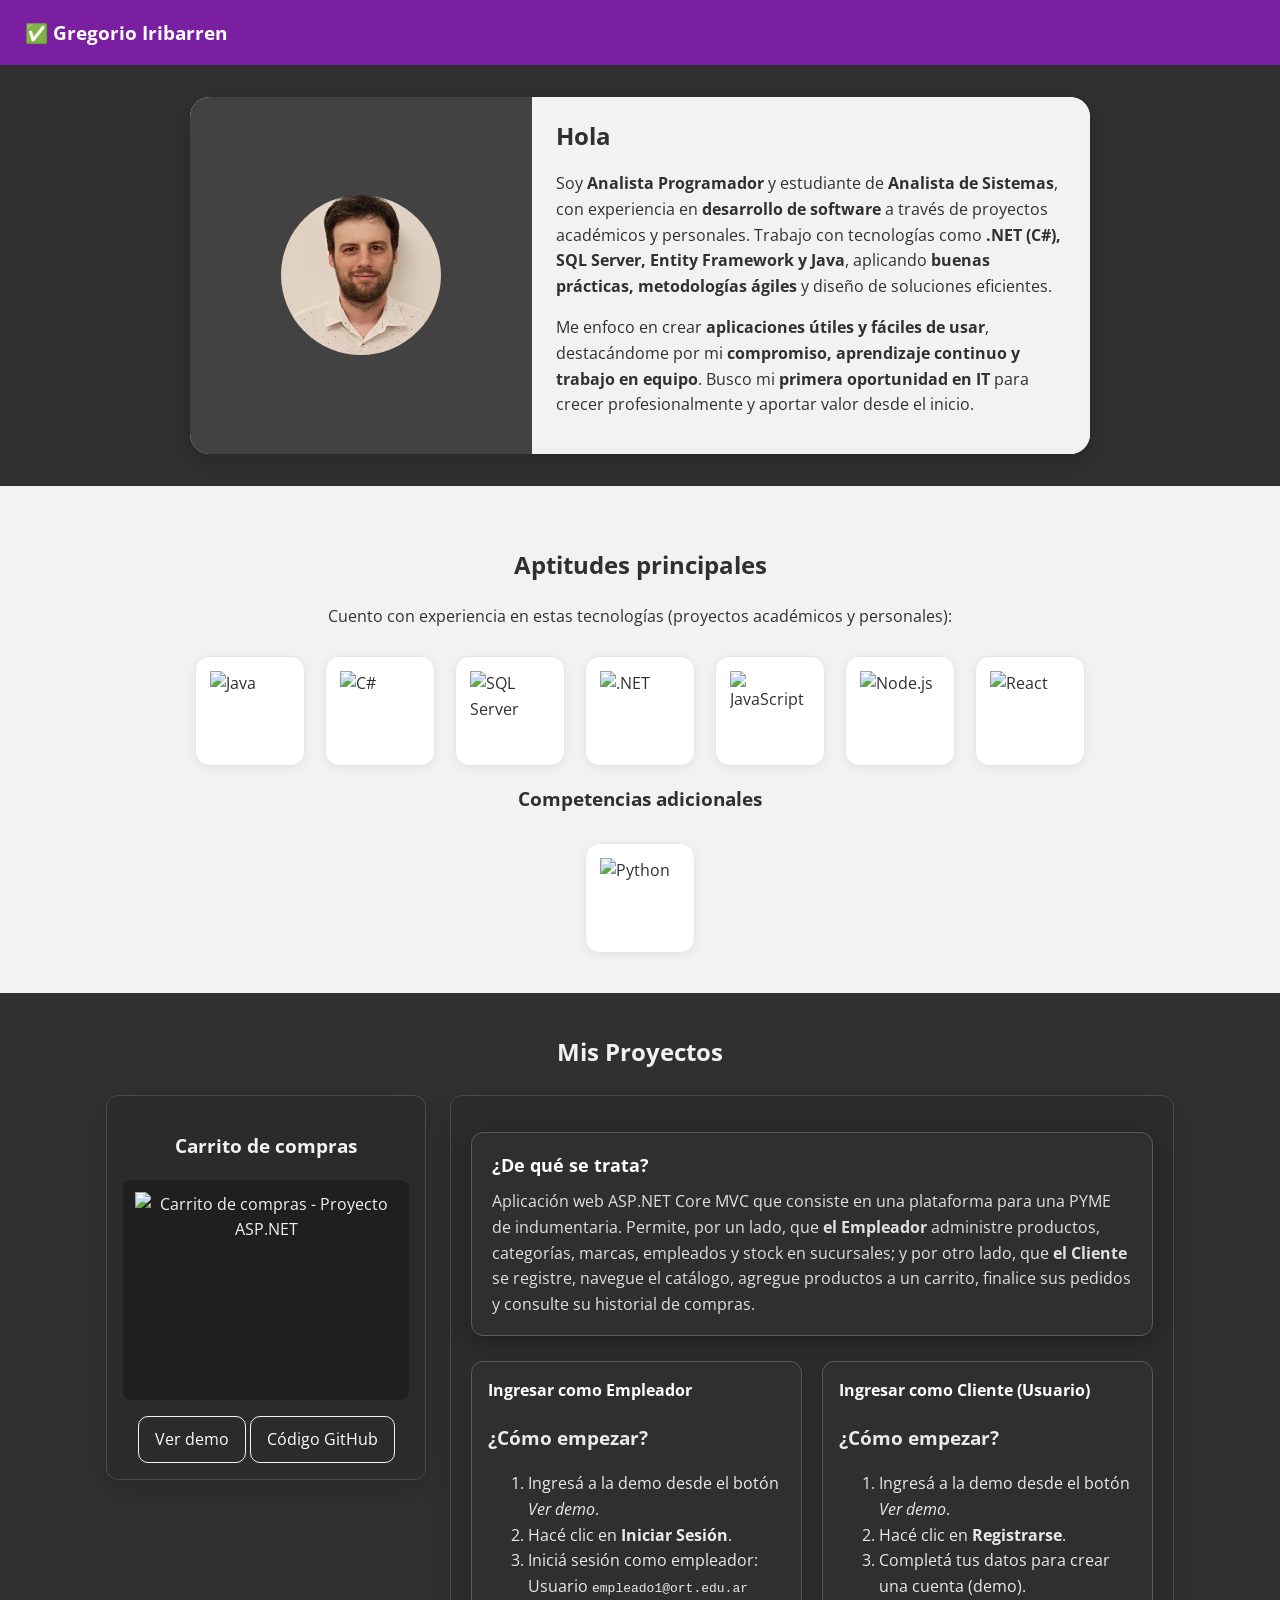
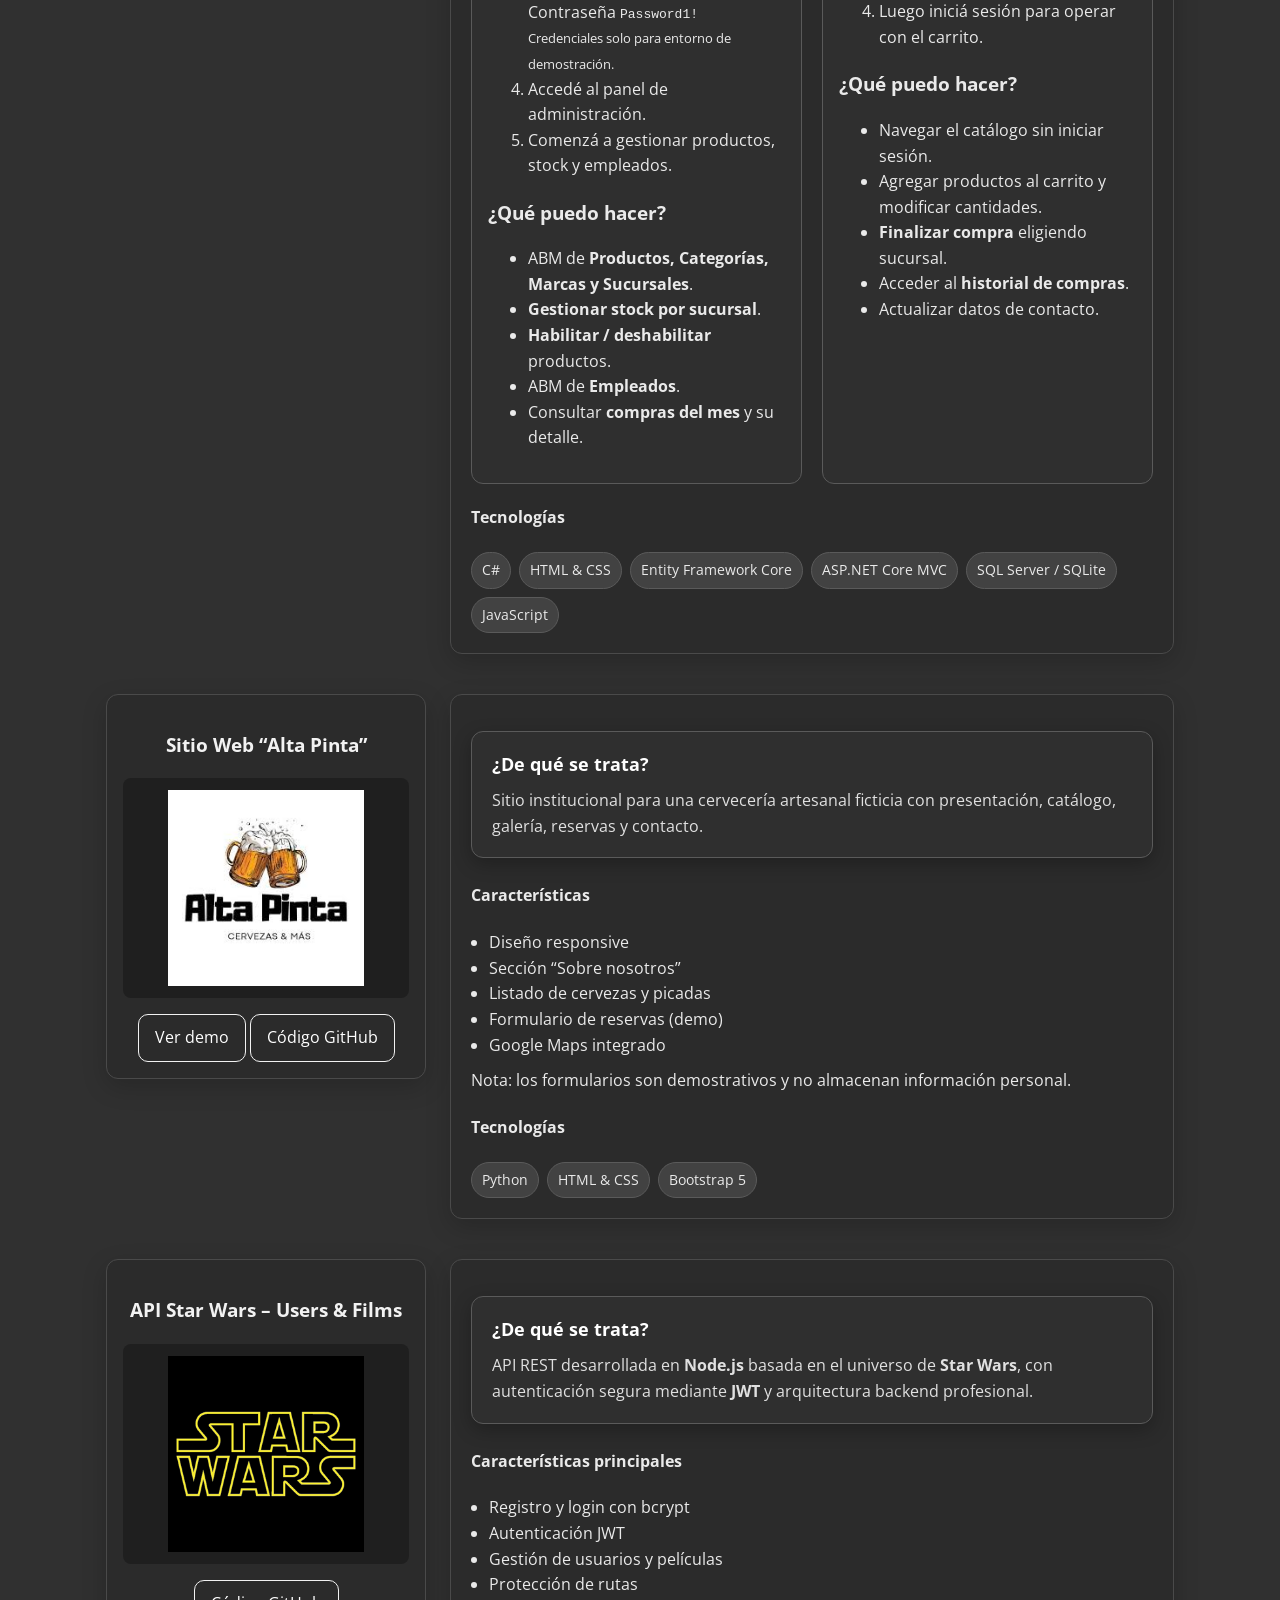
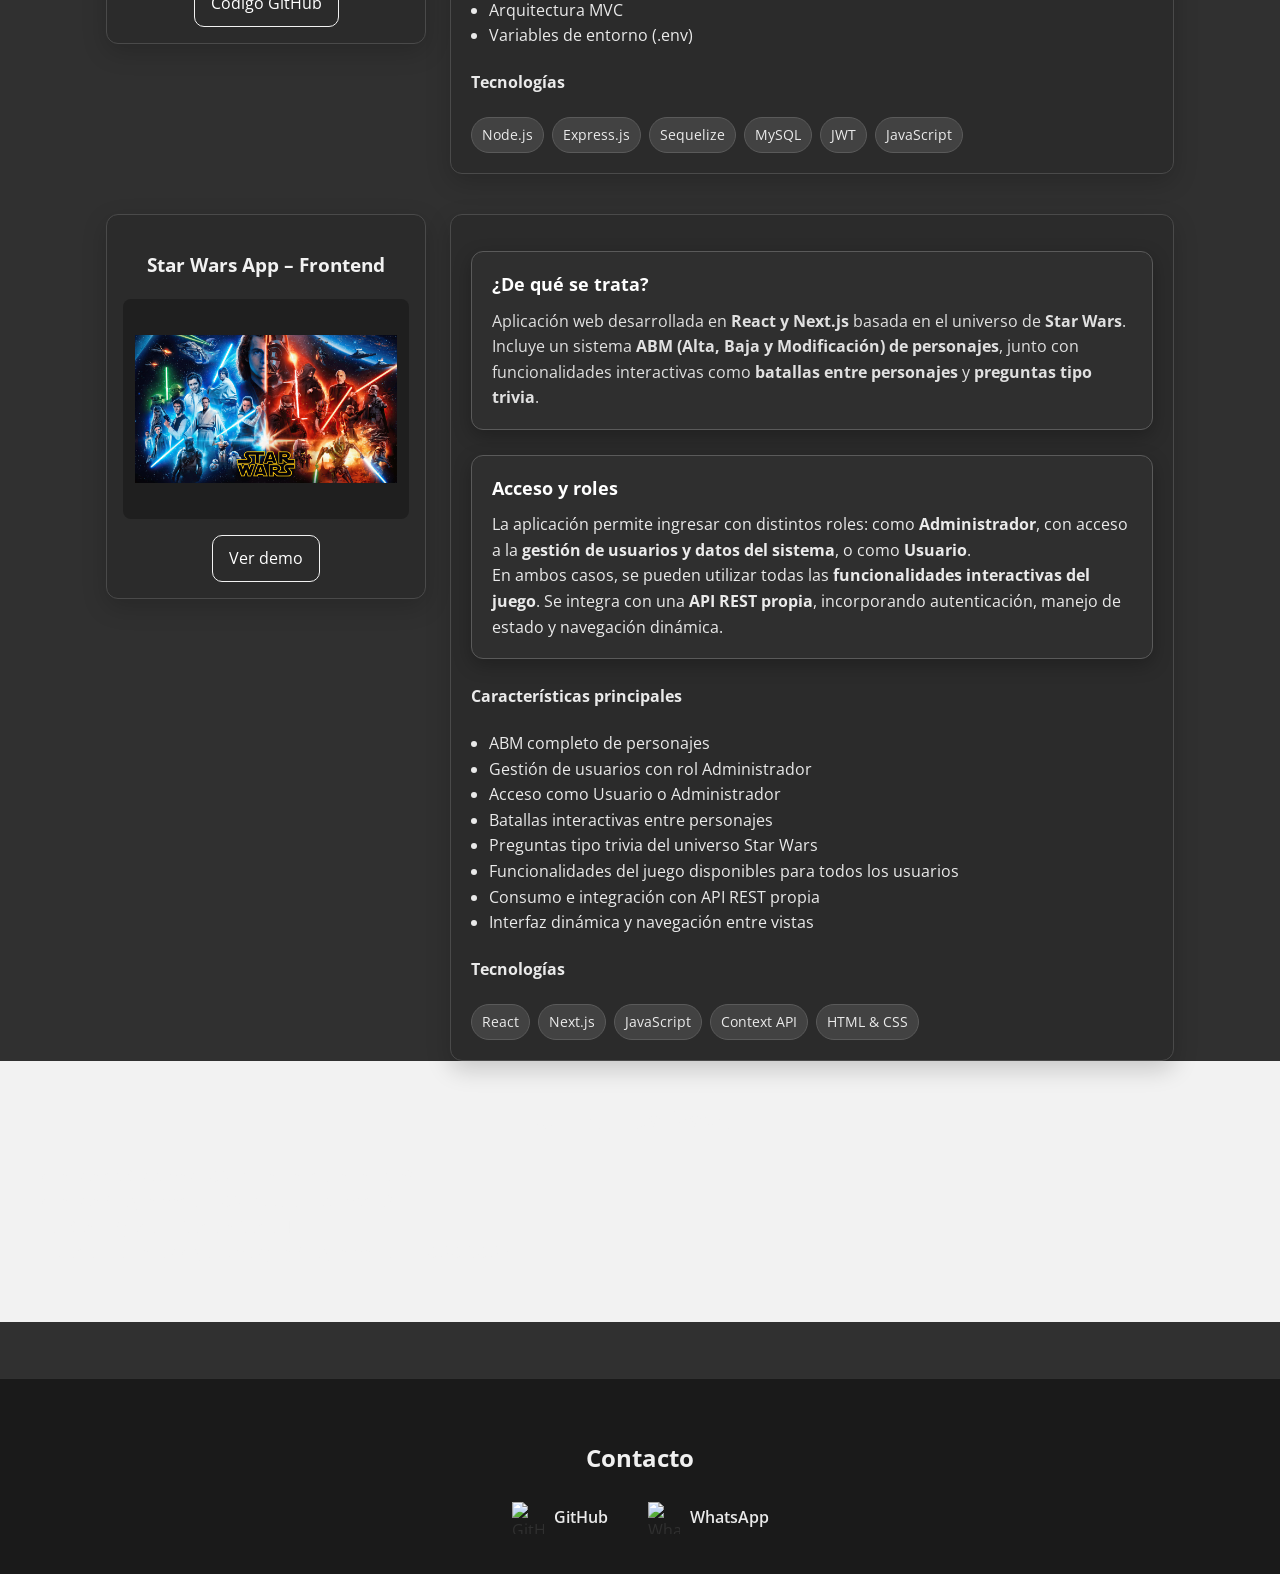
==== commit 23666e4f: "agregado de conociminiento y proyecto" ====
--- a/index.html
+++ b/index.html
@@ -2,13 +2,14 @@
 <html lang="es">
 
 <head>
+  <meta name="google-site-verification" content="12wQx54io-XTz4CfWNnaza3I5ObZhFV5Toy9UzPPnHs" />
   <meta charset="UTF-8" />
   <meta http-equiv="X-UA-Compatible" content="IE=edge" />
   <meta name="viewport" content="width=device-width, initial-scale=1.0" />
   <meta name="description"
     content="Portfolio de Gregorio Iribarren: proyectos en Java, .NET, SQL, Python y desarrollo web." />
   <link rel="icon" href="imagenes/Foto.png" />
-  <title>Gregorio Iribarren / Portfolio 🔥</title>
+  <title>Gregorio Iribarren / Portfolio</title>
 
   <link rel="preconnect" href="https://fonts.googleapis.com" />
   <link rel="preconnect" href="https://fonts.gstatic.com" crossorigin />
@@ -30,12 +31,19 @@
       </div>
       <div class="caja-presentacion">
         <div>
-          <h2 class="hero-titulo">Hola 🚀</h2>
+          <h2 class="hero-titulo">Hola</h2>
           <p class="presentacion">
-            ¡Bienvenido a mi portfolio! 🙌 Soy estudiante de Analista de Sistemas y ya cuento con el título intermedio
-            de <strong>Analista Programador</strong>. Me apasiona la tecnología y el desarrollo de software, y disfruto
-            del aprendizaje continuo y del trabajo colaborativo. Mi objetivo es unir lo técnico con lo humano, creando
-            soluciones útiles, eficientes y fáciles de usar.
+          <p>
+            Soy <strong>Analista Programador</strong> y estudiante de <strong>Analista de Sistemas</strong>, con
+            experiencia en <strong>desarrollo de software</strong> a través de proyectos académicos y personales.
+            Trabajo con tecnologías como <strong>.NET (C#), SQL Server, Entity Framework y Java</strong>, aplicando
+            <strong>buenas prácticas, metodologías ágiles</strong> y diseño de soluciones eficientes.
+          </p>
+
+          Me enfoco en crear <strong>aplicaciones útiles y fáciles de usar</strong>, destacándome por mi
+          <strong>compromiso, aprendizaje continuo y trabajo en equipo</strong>. Busco mi <strong>primera oportunidad en
+            IT</strong> para crecer profesionalmente y aportar valor desde el inicio.
+
           </p>
         </div>
       </div>
@@ -45,19 +53,7 @@
   <!-- SOBRE MÍ -->
   <section class="dos">
     <div class="container">
-      <h2>Sobre mí</h2>
-      <p>
-        Actualmente estoy cursando la carrera de Analista de Sistemas y ya obtuve el título intermedio de
-        <strong>Analista Programador</strong>, lo que me brindó una base técnica sólida y experiencia práctica en
-        desarrollo de software. He participado en proyectos académicos y personales con
-        <strong>.NET (C#), SQL Server, Entity Framework</strong> y <strong>Java</strong>. Además, aplico metodologías
-        ágiles, modelado UML, diseño de bases de datos, validaciones, diseño de interfaces y pruebas de sistema.
-      </p>
-      <p>
-        Me motiva unir el aspecto técnico con las necesidades reales de las personas. Disfruto del trabajo colaborativo
-        y de aportar valor en cada etapa del desarrollo. Si buscás compromiso, conocimientos técnicos y ganas de crecer
-        en IT, ¡hablemos!
-      </p>
+
 
       <h2>Aptitudes principales</h2>
       <p>Cuento con experiencia en estas tecnologías (proyectos académicos y personales):</p>
@@ -73,10 +69,14 @@
             class="tech" alt="SQL Server" loading="lazy" />
           <img src="https://encrypted-tbn0.gstatic.com/images?q=tbn:ANd9GcSnt0s4-cSHFsZEacCtBUlw-mhL3CW2mI-KJw&s"
             class="tech" alt=".NET" loading="lazy" />
-                <img src="https://upload.wikimedia.org/wikipedia/commons/6/6a/JavaScript-logo.png" class="tech" alt="JavaScript"
-          loading="lazy" />
-            <img src="https://blog.agetic.gob.bo/wp-content/uploads/2016/07/nodejs-new-pantone-black.png" class="tech" alt="JavaScript"
-          loading="lazy" />
+          <img src="https://upload.wikimedia.org/wikipedia/commons/6/6a/JavaScript-logo.png" class="tech"
+            alt="JavaScript" loading="lazy" />
+          <img
+            src="https://www.startechup.com/wp-content/uploads/January-11-2021-Nodejs-What-it-is-used-for-and-when-where-to-use-it-for-your-enterprise-app-development.jpg"
+            class="tech" alt="Node.js" loading="lazy" />
+             <img
+            src="https://trellat.es/wp-content/uploads/reactJS.png"
+            class="tech" alt="React" loading="lazy" />
         </div>
       </div>
 
@@ -84,295 +84,314 @@
       <div class="extra-tech-list">
         <img src="https://blog.vermiip.es/wp-content/uploads/2023/10/Python-Symbol_0.png" class="tech" alt="Python"
           loading="lazy" />
-    
-      </div>
-
-      <h2>Cursos realizados</h2>
-      <ul>
-        <li>Analista de Sistemas - ORT (finalizando la carrera)</li>
-        <li>Analista Programador - ORT (título intermedio)</li>
-        <li>Full Stack Python - Codo a Codo 4.0</li>
-        <li>Introducción a los Algoritmos y la Programación - TODO CODE</li>
-      </ul>
+      </div>
+
+
     </div>
   </section>
 
- <!-- PROYECTOS -->
-<section class="tres" id="proyecto">
-  <div class="container">
-    <h2 class="titulo-centrado">Mis Proyectos</h2>
-
-    <!-- Proyecto 1 -->
-    <div class="projects-grid">
-      <article class="project-card">
-        <h3>Carrito de compras</h3>
-        <img
-          src="https://static.vecteezy.com/system/resources/previews/002/002/773/non_2x/shopping-cart-with-shopping-bags-free-vector.jpg"
-          alt="Carrito de compras - Proyecto ASP.NET"
-          loading="lazy"
-        />
-        <div class="project-links">
-          <a
-            class="btn"
-            href="http://www.carritocomprasropayaccesorios.somee.com"
-            target="_blank"
-            rel="noopener noreferrer"
-            >Ver demo</a
-          >
-          <a
-            class="btn github-btn"
-            href="https://github.com/gregoiri/Carrito-de-Compras"
-            target="_blank"
-            rel="noopener noreferrer"
-            >Código GitHub</a
-          >
-        </div>
-      </article>
-
-      <article class="project-info">
-        <!-- ¿DE QUÉ SE TRATA? -->
-        <div class="project-block about-project">
-          <h4>¿De qué se trata?</h4>
-          <p class="intro-proy">
-            Aplicación web ASP.NET Core MVC que consiste en una plataforma para una
-            PYME de indumentaria. Permite, por un lado, que
-            <strong>el Empleador</strong> administre productos, categorías, marcas,
-            empleados y stock en sucursales; y por otro lado, que
-            <strong>el Cliente</strong> se registre, navegue el catálogo, agregue
-            productos a un carrito, finalice sus pedidos y consulte su historial
-            de compras.
-          </p>
-        </div>
-
-        <div class="role-cards">
-          <!-- EMPLEADOR -->
-          <section class="role-card">
-            <div class="role-title">Empleador</div>
-
-            <h3>¿Cómo ingresar?</h3>
-            <ol class="steps">
-              <li>Ir a <em>Iniciar sesión</em>.</li>
-              <li>
-                Usar credenciales de prueba:
-                <br />Usuario: <code>empleado1@ort.edu.ar</code>
-                <br />Contraseña: <code>Password1!</code>
-              </li>
-            </ol>
-
-            <h3>¿Qué puedo hacer?</h3>
-            <ul class="role-can">
-              <li>ABM de <strong>Productos, Categorías, Marcas y Sucursales</strong>.</li>
-              <li><strong>Gestionar stock por sucursal</strong>.</li>
-              <li><strong>Habilitar / deshabilitar</strong> productos.</li>
-              <li>ABM de <strong>Empleados</strong>.</li>
-              <li>Consultar <strong>compras del mes</strong> y su detalle.</li>
-            </ul>
-          </section>
-
-          <!-- CLIENTE -->
-          <section class="role-card">
-            <div class="role-title">Cliente (Usuario)</div>
-
-            <h3>¿Cómo ingresar?</h3>
-            <ol class="steps">
-              <li>Ir a <em>Registrarse</em>.</li>
-              <li>Iniciar sesión para operar con el carrito.</li>
-            </ol>
-
-            <h3>¿Qué puedo hacer?</h3>
-            <ul class="role-can">
-              <li>Navegar el catálogo sin iniciar sesión.</li>
-              <li>Agregar productos al carrito y modificar cantidades.</li>
-              <li><strong>Finalizar compra</strong> eligiendo sucursal.</li>
-              <li>Acceder al <strong>historial de compras</strong>.</li>
-              <li>Actualizar datos de contacto.</li>
-            </ul>
-          </section>
-        </div>
-
-        <div class="project-block">
-          <h4>Tecnologías</h4>
-          <ul class="badges">
-            <li class="badge">C#</li>
-            <li class="badge">HTML &amp; CSS</li>
-            <li class="badge">Entity Framework Core</li>
-            <li class="badge">ASP.NET Core MVC</li>
-            <li class="badge">SQL Server / SQLite</li>
-            <li class="badge">JavaScript</li>
-          </ul>
-        </div>
-      </article>
+  <!-- PROYECTOS -->
+  <section class="tres" id="proyecto">
+    <div class="container">
+      <h2 class="titulo-centrado">Mis Proyectos</h2>
+
+      <!-- Proyecto 1 -->
+      <div class="projects-grid">
+        <article class="project-card">
+          <h3>Carrito de compras</h3>
+          <img
+            src="https://static.vecteezy.com/system/resources/previews/002/002/773/non_2x/shopping-cart-with-shopping-bags-free-vector.jpg"
+            alt="Carrito de compras - Proyecto ASP.NET" loading="lazy" />
+          <div class="project-links">
+            <a class="btn" href="http://www.carritocomprasropayaccesorios.somee.com" target="_blank"
+              rel="noopener noreferrer">Ver demo</a>
+            <a class="btn github-btn" href="https://github.com/gregoiri/Carrito-de-Compras" target="_blank"
+              rel="noopener noreferrer">Código GitHub</a>
+          </div>
+        </article>
+
+        <article class="project-info">
+          <!-- ¿DE QUÉ SE TRATA? -->
+          <div class="project-block about-project">
+            <h4>¿De qué se trata?</h4>
+            <p class="intro-proy">
+              Aplicación web ASP.NET Core MVC que consiste en una plataforma para una PYME de indumentaria. Permite, por
+              un lado, que <strong>el Empleador</strong> administre productos, categorías, marcas, empleados y stock en
+              sucursales; y por otro lado, que <strong>el Cliente</strong> se registre, navegue el catálogo, agregue
+              productos a un carrito, finalice sus pedidos y consulte su historial de compras.
+            </p>
+          </div>
+
+          <div class="role-cards">
+            <!-- EMPLEADOR -->
+            <section class="role-card role-empleador">
+              <div class="role-title">Ingresar como Empleador</div>
+
+              <h3>¿Cómo empezar?</h3>
+              <ol class="steps">
+                <li>Ingresá a la demo desde el botón <em>Ver demo</em>.</li>
+                <li>Hacé clic en <strong>Iniciar Sesión</strong>.</li>
+                <li>
+                  Iniciá sesión como empleador:
+                  <div class="cred-box" role="note" aria-label="Credenciales de prueba">
+                    <div class="cred-row">
+                      <span class="cred-label">Usuario</span>
+                      <code class="cred-value">empleado1@ort.edu.ar</code>
+                    </div>
+                    <div class="cred-row">
+                      <span class="cred-label">Contraseña</span>
+                      <code class="cred-value">Password1!</code>
+                    </div>
+                    <small class="cred-note">Credenciales solo para entorno de demostración.</small>
+                  </div>
+                </li>
+                <li>Accedé al panel de administración.</li>
+                <li>Comenzá a gestionar productos, stock y empleados.</li>
+              </ol>
+
+
+              <p></p>
+              <h3>¿Qué puedo hacer?</h3>
+              <ul class="role-can">
+                <li>ABM de <strong>Productos, Categorías, Marcas y Sucursales</strong>.</li>
+                <li><strong>Gestionar stock por sucursal</strong>.</li>
+                <li><strong>Habilitar / deshabilitar</strong> productos.</li>
+                <li>ABM de <strong>Empleados</strong>.</li>
+                <li>Consultar <strong>compras del mes</strong> y su detalle.</li>
+              </ul>
+            </section>
+
+            <!-- CLIENTE -->
+            <section class="role-card">
+              <div class="role-title">Ingresar como Cliente (Usuario)</div>
+
+              <h3>¿Cómo empezar?</h3>
+              <ol class="steps">
+                <li>Ingresá a la demo desde el botón <em>Ver demo</em>.</li>
+                <li>Hacé clic en <strong>Registrarse</strong>.</li>
+                <li>Completá tus datos para crear una cuenta (demo).</li>
+                <li>Luego iniciá sesión para operar con el carrito.</li>
+              </ol>
+
+
+
+              <h3>¿Qué puedo hacer?</h3>
+              <ul class="role-can">
+                <li>Navegar el catálogo sin iniciar sesión.</li>
+                <li>Agregar productos al carrito y modificar cantidades.</li>
+                <li><strong>Finalizar compra</strong> eligiendo sucursal.</li>
+                <li>Acceder al <strong>historial de compras</strong>.</li>
+                <li>Actualizar datos de contacto.</li>
+              </ul>
+            </section>
+          </div>
+
+          <div class="project-block">
+            <h4>Tecnologías</h4>
+            <ul class="badges">
+              <li class="badge">C#</li>
+              <li class="badge">HTML &amp; CSS</li>
+              <li class="badge">Entity Framework Core</li>
+              <li class="badge">ASP.NET Core MVC</li>
+              <li class="badge">SQL Server / SQLite</li>
+              <li class="badge">JavaScript</li>
+            </ul>
+          </div>
+        </article>
+      </div>
+
+      <!-- Proyecto 2 -->
+      <div class="projects-grid" style="margin-top:40px;">
+        <article class="project-card">
+          <h3>Sitio Web “Alta Pinta”</h3>
+          <img src="imagenes/images.jpeg" alt="Proyecto Alta Pinta" loading="lazy" />
+          <div class="project-links">
+            <a class="btn" href="https://altapintacerveceria.netlify.app/" target="_blank" rel="noopener noreferrer">Ver
+              demo</a>
+            <a class="btn github-btn" href="https://github.com/GregoIribarren94/AltaPinta" target="_blank"
+              rel="noopener noreferrer">Código GitHub</a>
+          </div>
+        </article>
+
+        <article class="project-info">
+          <div class="project-block about-project">
+            <h4>¿De qué se trata?</h4>
+            <p class="intro-proy">
+              Sitio institucional para una cervecería artesanal ficticia con presentación, catálogo, galería, reservas y
+              contacto.
+            </p>
+          </div>
+
+          <div class="project-block">
+            <h4>Características</h4>
+            <ul class="bullets">
+              <li>Diseño responsive</li>
+              <li>Sección “Sobre nosotros”</li>
+              <li>Listado de cervezas y picadas</li>
+              <li>Formulario de reservas (demo)</li>
+              <li>Google Maps integrado</li>
+            </ul>
+            <p style="margin-top:10px;">
+              Nota: los formularios son demostrativos y no almacenan información personal.
+            </p>
+          </div>
+
+          <div class="project-block">
+            <h4>Tecnologías</h4>
+            <ul class="badges">
+              <li class="badge">Python</li>
+              <li class="badge">HTML &amp; CSS</li>
+              <li class="badge">Bootstrap 5</li>
+            </ul>
+          </div>
+        </article>
+      </div>
+
+      <!-- Proyecto 3 -->
+      <div class="projects-grid" style="margin-top:40px;">
+        <article class="project-card">
+          <h3>API Star Wars – Users & Films</h3>
+          <img src="imagenes/star-wars-api.png" alt="API Star Wars" loading="lazy" />
+          <div class="project-links">
+            <a class="btn github-btn" href="https://github.com/GregoIribarren94/API-Star-Wars-Users-Films"
+              target="_blank" rel="noopener noreferrer">Código GitHub</a>
+          </div>
+        </article>
+
+        <article class="project-info">
+          <div class="project-block about-project">
+            <h4>¿De qué se trata?</h4>
+            <p class="intro-proy">
+              API REST desarrollada en <strong>Node.js</strong> basada en el universo de <strong>Star Wars</strong>, con
+              autenticación segura mediante <strong>JWT</strong> y arquitectura backend profesional.
+            </p>
+          </div>
+
+          <div class="project-block">
+            <h4>Características principales</h4>
+            <ul class="bullets">
+              <li>Registro y login con bcrypt</li>
+              <li>Autenticación JWT</li>
+              <li>Gestión de usuarios y películas</li>
+              <li>Protección de rutas</li>
+              <li>Arquitectura MVC</li>
+              <li>Variables de entorno (.env)</li>
+            </ul>
+          </div>
+
+          <div class="project-block">
+            <h4>Tecnologías</h4>
+            <ul class="badges">
+              <li class="badge">Node.js</li>
+              <li class="badge">Express.js</li>
+              <li class="badge">Sequelize</li>
+              <li class="badge">MySQL</li>
+              <li class="badge">JWT</li>
+              <li class="badge">JavaScript</li>
+            </ul>
+          </div>
+        </article>
+      </div>
+
+      <!-- Proyecto 4 -->
+      <div class="projects-grid" style="margin-top:40px;">
+        <article class="project-card">
+          <h3>Star Wars App – Frontend</h3>
+          <img src="imagenes/personajes-de-star-wars-rzma8krur1w1m4rn.jpg" alt="Star Wars App Frontend"
+            loading="lazy" />
+          <div class="project-links">
+            <a class="btn" href="https://pnt-2-star-wars.vercel.app/" target="_blank"
+              rel="noopener noreferrer">
+              Ver demo
+            </a>
+            
+          </div>
+        </article>
+
+        <article class="project-info">
+          <div class="project-block about-project">
+            <h4>¿De qué se trata?</h4>
+            <p class="intro-proy">
+              Aplicación web desarrollada en <strong>React y Next.js</strong> basada en el universo de <strong>Star
+                Wars</strong>.
+              Incluye un sistema <strong>ABM (Alta, Baja y Modificación) de personajes</strong>, junto con
+              funcionalidades
+              interactivas como <strong>batallas entre personajes</strong> y <strong>preguntas tipo trivia</strong>.
+
+          </div>
+          <div class="project-block about-project">
+            <h4>Acceso y roles</h4>
+            La aplicación permite ingresar con distintos roles: como <strong>Administrador</strong>, con acceso a la
+            <strong>gestión de usuarios y datos del sistema</strong>, o como <strong>Usuario</strong>. <br>
+            En ambos casos, se pueden utilizar todas las <strong>funcionalidades interactivas del juego</strong>.
+
+            Se integra con una <strong>API REST propia</strong>, incorporando autenticación, manejo de estado y
+            navegación dinámica.
+            </p>
+          </div>
+          <div class="project-block">
+            <h4>Características principales</h4>
+            <ul class="bullets">
+              <li>ABM completo de personajes</li>
+              <li>Gestión de usuarios con rol Administrador</li>
+              <li>Acceso como Usuario o Administrador</li>
+              <li>Batallas interactivas entre personajes</li>
+              <li>Preguntas tipo trivia del universo Star Wars</li>
+              <li>Funcionalidades del juego disponibles para todos los usuarios</li>
+              <li>Consumo e integración con API REST propia</li>
+              <li>Interfaz dinámica y navegación entre vistas</li>
+            </ul>
+          </div>
+          <div class="project-block">
+            <h4>Tecnologías</h4>
+            <ul class="badges">
+              <li class="badge">React</li>
+              <li class="badge">Next.js</li>
+              <li class="badge">JavaScript</li>
+              <li class="badge">Context API</li>
+              <li class="badge">HTML & CSS</li>
+            </ul>
+          </div>
+        </article>
+      </div>
     </div>
 
-    <!-- Proyecto 2 -->
-    <div class="projects-grid" style="margin-top:40px;">
-      <article class="project-card">
-        <h3>Sitio Web “Alta Pinta”</h3>
-        <img
-          src="imagenes/images.jpeg"
-          alt="Proyecto Alta Pinta"
-          loading="lazy"
-        />
-        <div class="project-links">
-          <a
-            class="btn"
-            href="https://gregoiri.github.io/AltaPinta/"
-            target="_blank"
-            rel="noopener noreferrer"
-            >Ver demo</a
-          >
-          <a
-            class="btn github-btn"
-            href="https://github.com/gregoiri/AltaPinta"
-            target="_blank"
-            rel="noopener noreferrer"
-            >Código GitHub</a
-          >
-        </div>
-      </article>
-
-      <article class="project-info">
-        <div class="project-block about-project">
-          <h4>¿De qué se trata?</h4>
-          <p class="intro-proy">
-            Sitio institucional para una cervecería artesanal ficticia con
-            presentación, catálogo, galería, reservas y contacto.
-          </p>
-        </div>
-
-        <div class="project-block">
-          <h4>Características</h4>
-          <ul class="bullets">
-            <li>Diseño responsive</li>
-            <li>Sección “Sobre nosotros”</li>
-            <li>Listado de cervezas y picadas</li>
-            <li>Formulario de reservas</li>
-            <li>Google Maps integrado</li>
-          </ul>
-        </div>
-
-        <div class="project-block">
-          <h4>Tecnologías</h4>
-          <ul class="badges">
-            <li class="badge">Python</li>
-            <li class="badge">HTML &amp; CSS</li>
-            <li class="badge">Bootstrap 5</li>
-          </ul>
-        </div>
-      </article>
+
+
+    <!-- CURSOS -->
+    <section class="dos">
+      <div class="containerCursos">
+        <h2>Cursos realizados</h2>
+        <ul>
+          <li>Analista de Sistemas - ORT (finalizando la carrera)</li>
+          <li>Analista Programador - ORT (título intermedio)</li>
+          <li>Full Stack Python - Codo a Codo 4.0</li>
+          <li>Introducción a los Algoritmos y la Programación - TODO CODE</li>
+        </ul>
+      </div>
+    </section>
+  </section>
+
+  <!-- FOOTER -->
+  <footer class="footer">
+    <h2>Contacto</h2>
+
+    <div class="contacto">
+      <div class="contacto-item">
+        <img src="https://cdn-icons-png.flaticon.com/512/25/25231.png" class="red-social" alt="GitHub institucional" />
+        <a href="https://github.com/GregoIribarren94" target="_blank" rel="noopener noreferrer">
+          GitHub
+        </a>
+      </div>
+
+      <div class="contacto-item">
+        <img src="https://upload.wikimedia.org/wikipedia/commons/6/6b/WhatsApp.svg" class="red-social" alt="WhatsApp" />
+        <a href="https://wa.me/541168976868" target="_blank" rel="noopener noreferrer">
+          WhatsApp
+        </a>
+      </div>
     </div>
-
-    <!-- Proyecto 3 -->
-    <div class="projects-grid" style="margin-top:40px;">
-      <article class="project-card">
-        <h3>API Star Wars – Users & Films</h3>
-        <img
-          src="imagenes/star-wars-api.png"
-          alt="API Star Wars"
-          loading="lazy"
-        />
-        <div class="project-links">
-          <a
-            class="btn github-btn"
-            href="https://github.com/GregoIribarren94/API-Star-Wars-Users-Films"
-            target="_blank"
-            rel="noopener noreferrer"
-            >Código GitHub</a
-          >
-        </div>
-      </article>
-
-      <article class="project-info">
-        <div class="project-block about-project">
-          <h4>¿De qué se trata?</h4>
-          <p class="intro-proy">
-            API REST desarrollada en <strong>Node.js</strong> basada en el universo
-            de <strong>Star Wars</strong>, con autenticación segura mediante
-            <strong>JWT</strong> y arquitectura backend profesional.
-          </p>
-        </div>
-
-        <div class="project-block">
-          <h4>Características principales</h4>
-          <ul class="bullets">
-            <li>Registro y login con bcrypt</li>
-            <li>Autenticación JWT</li>
-            <li>Gestión de usuarios y películas</li>
-            <li>Protección de rutas</li>
-            <li>Arquitectura MVC</li>
-            <li>Variables de entorno (.env)</li>
-          </ul>
-        </div>
-
-        <div class="project-block">
-          <h4>Tecnologías</h4>
-          <ul class="badges">
-            <li class="badge">Node.js</li>
-            <li class="badge">Express.js</li>
-            <li class="badge">Sequelize</li>
-            <li class="badge">MySQL</li>
-            <li class="badge">JWT</li>
-            <li class="badge">JavaScript</li>
-          </ul>
-        </div>
-      </article>
-    </div>
-  </div>
-</section>
-
-  <!-- FOOTER -->
-<footer class="footer">
-  <h2>Contacto</h2>
-
-  <div class="contacto">
-
-    <div class="contacto-item">
-      <img
-        src="https://cdn-icons-png.flaticon.com/512/25/25231.png"
-        class="red-social"
-        alt="GitHub institucional"
-      />
-      <a
-        href="https://github.com/GregoIribarren94"
-        target="_blank"
-        rel="noopener noreferrer"
-      >
-        GitHub institucional
-      </a>
-    </div>
-
-    <div class="contacto-item">
-      <img
-        src="https://cdn-icons-png.flaticon.com/512/25/25231.png"
-        class="red-social"
-        alt="GitHub personal"
-      />
-      <a
-        href="https://github.com/gregoiri"
-        target="_blank"
-        rel="noopener noreferrer"
-      >
-        GitHub personal
-      </a>
-    </div>
-
-    <div class="contacto-item">
-      <img
-        src="https://upload.wikimedia.org/wikipedia/commons/6/6b/WhatsApp.svg"
-        class="red-social"
-        alt="WhatsApp"
-      />
-      <a
-        href="https://wa.me/541168976868"
-        target="_blank"
-        rel="noopener noreferrer"
-      >
-        WhatsApp
-      </a>
-    </div>
-
-  </div>
-</footer>
+  </footer>
 </body>
 
 </html>
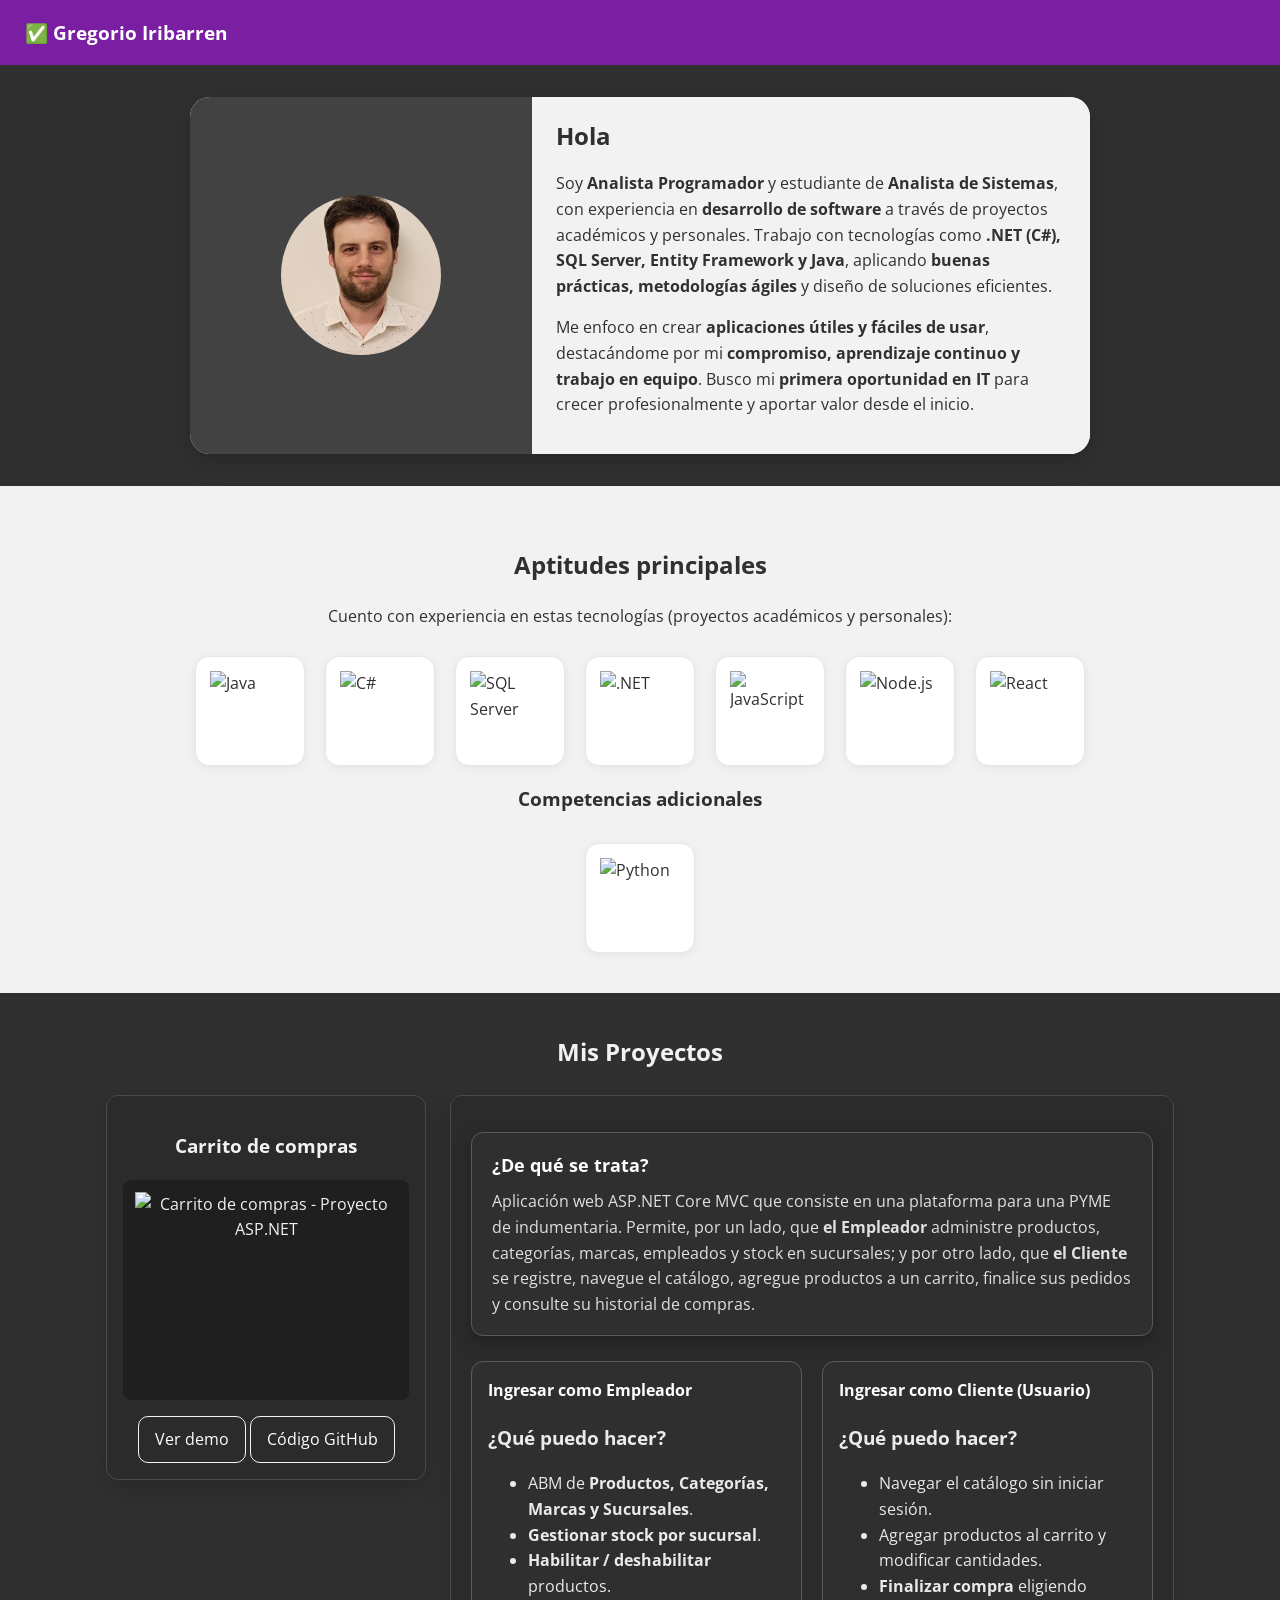
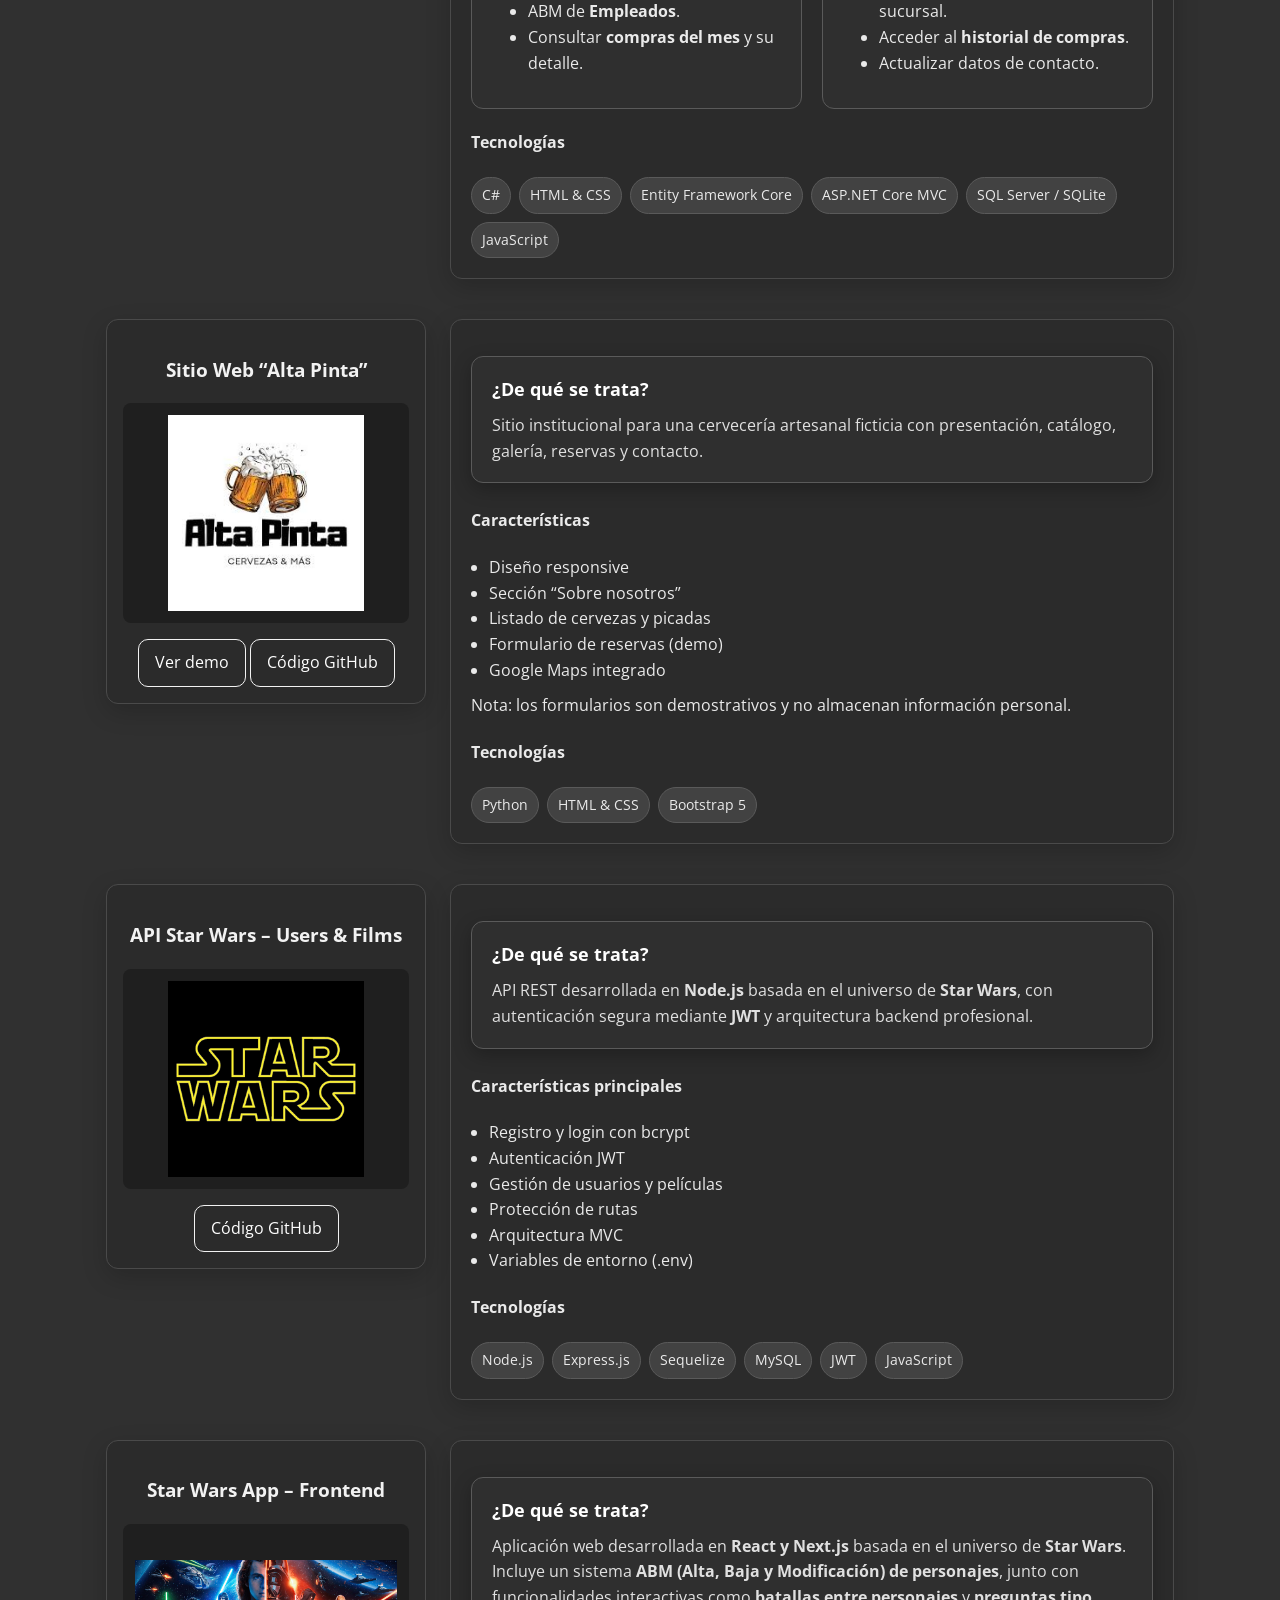
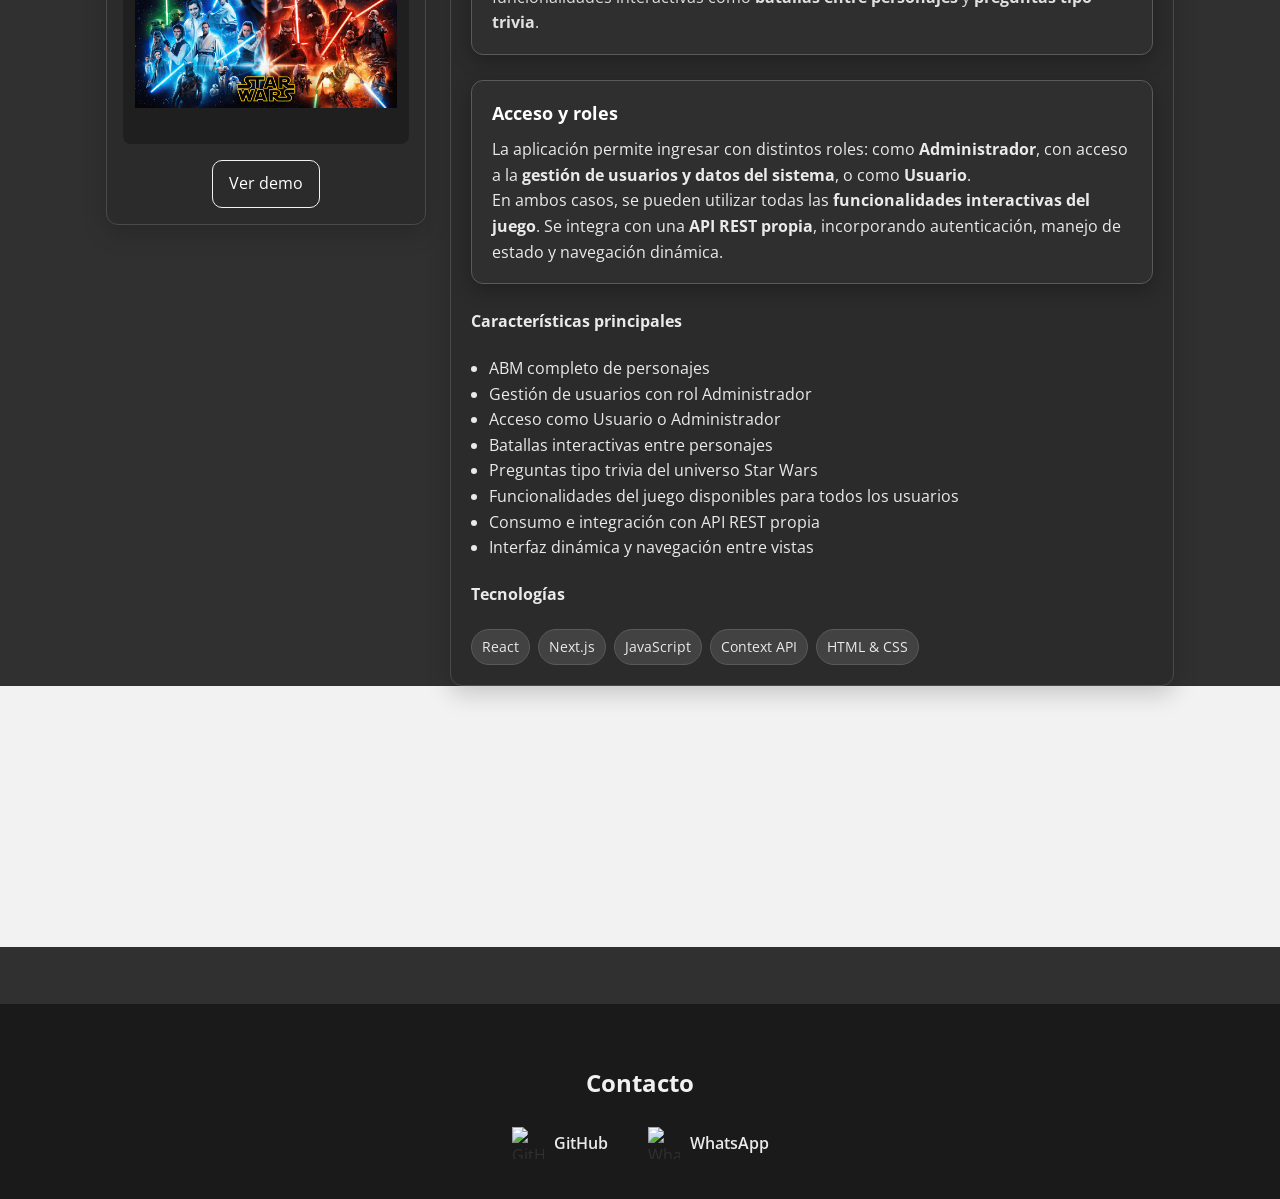
==== commit b469a3c9: "cambio en la descripción del primer proyecto" ====
--- a/index.html
+++ b/index.html
@@ -127,30 +127,6 @@
             <section class="role-card role-empleador">
               <div class="role-title">Ingresar como Empleador</div>
 
-              <h3>¿Cómo empezar?</h3>
-              <ol class="steps">
-                <li>Ingresá a la demo desde el botón <em>Ver demo</em>.</li>
-                <li>Hacé clic en <strong>Iniciar Sesión</strong>.</li>
-                <li>
-                  Iniciá sesión como empleador:
-                  <div class="cred-box" role="note" aria-label="Credenciales de prueba">
-                    <div class="cred-row">
-                      <span class="cred-label">Usuario</span>
-                      <code class="cred-value">empleado1@ort.edu.ar</code>
-                    </div>
-                    <div class="cred-row">
-                      <span class="cred-label">Contraseña</span>
-                      <code class="cred-value">Password1!</code>
-                    </div>
-                    <small class="cred-note">Credenciales solo para entorno de demostración.</small>
-                  </div>
-                </li>
-                <li>Accedé al panel de administración.</li>
-                <li>Comenzá a gestionar productos, stock y empleados.</li>
-              </ol>
-
-
-              <p></p>
               <h3>¿Qué puedo hacer?</h3>
               <ul class="role-can">
                 <li>ABM de <strong>Productos, Categorías, Marcas y Sucursales</strong>.</li>
@@ -164,15 +140,6 @@
             <!-- CLIENTE -->
             <section class="role-card">
               <div class="role-title">Ingresar como Cliente (Usuario)</div>
-
-              <h3>¿Cómo empezar?</h3>
-              <ol class="steps">
-                <li>Ingresá a la demo desde el botón <em>Ver demo</em>.</li>
-                <li>Hacé clic en <strong>Registrarse</strong>.</li>
-                <li>Completá tus datos para crear una cuenta (demo).</li>
-                <li>Luego iniciá sesión para operar con el carrito.</li>
-              </ol>
-
 
 
               <h3>¿Qué puedo hacer?</h3>
